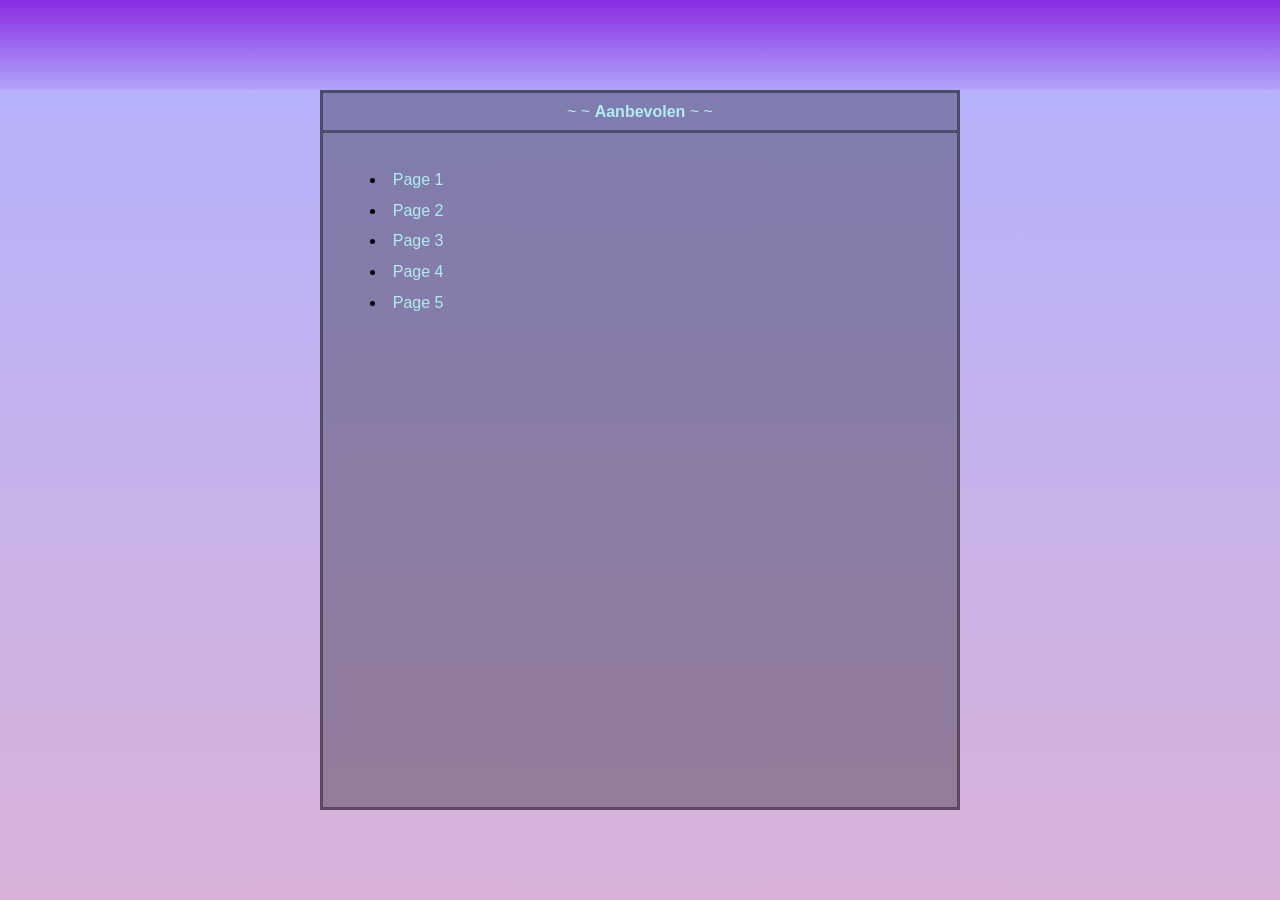
==== index.html @ f8cd6276 "Add files via upload" ====
<!DOCTYPE html>
<html lang="en">
    <head>
        <meta charset="utf-8">
        <meta name="viewport" content="width=device-width, initial-scale=1.0">
        <title>WikiNow</title>
        <link rel="stylesheet" href="stylesheet.css">
        <script src="https://code.jquery.com/jquery-3.6.0.min.js"></script>
        <script src="script.js"></script>
    </head>
    <body>
        <div id="bg"></div>
        <main>
            <section>
                <div class="container">
                    <div class="act-drop">
                        <div class="searchbarbox">
                            <input aria-label="search" placeholder="Zoek hier..." type="search" name="searchbar" id="searchbarinput">
                            <button onclick="search()"  id="src-btn">Zoeken</button>
                        </div>
                    </div>
                    <div class="linksbox">
                        <p id="recommended"> ~ ~ <b>Aanbevolen</b> ~ ~ </p>
                        <ul id="recommendedlist">
                            <li class="animated"><a href="">Page 1</a></li>
                            <li class="animated"><a href="">Page 2</a></li>
                            <li class="animated"><a href="">Page 3</a></li>
                            <li class="animated"><a href="">Page 4</a></li>
                            <li class="animated"><a href="">Page 5</a></li>
                        </ul>
                    </div>
                </div>
            </section>
        </main>
    </body>
</html>
---- stylesheet.css ----
/* Main setup */
* {
    margin: 0%;
    padding: 0%;
    font-family: sans-serif;
    position: relative;
    color: black;
    box-sizing: border-box;
    color: paleturquoise;
    -webkit-user-select: none;
    user-select: none;
}
#bg {
    width: 100%;
    height: 100vh;
    background-image: linear-gradient(rgba(0, 0, 255, 0.3), rgba(128, 0, 128, 0.3)), url('Files/Images/chill.png');
    background-size: cover;
    position: absolute;
}
.container {
    width: 100%;
    height: 100vh;
}

/* Searchbar */
.act-drop {
    width: 100%;
    height: 10vh;
    background-image: linear-gradient(rgba(137, 43, 226, 1), rgba(137, 43, 226, 0.1));
    display: flex;
    flex-wrap: wrap;
    align-items: center;
    justify-content: center;
}
.searchbarbox {
    width: 100%;
    height: 100%;
    top: -100%;
    background-color: rgba(158, 70, 230, 0.5);
    display: flex;
    flex-wrap: wrap;
    align-items: center;
    justify-content: center;
}
.searchbarbox.animated {
    animation: dropDown 1s normal forwards;
}
#searchbarinput {
    width: 70%;
    height: 50%;
    font-size: 100%;
    background-color: rgba(24, 100, 150, 0.6);
    color: black;
    text-align: center;
    border: none;
}
#src-btn {
    width: 10%;
    height: 70%;
    margin-left: 0.5%;
    font-size: 100%;
    background-color: rgba(74, 122, 224, 0.5);
    color: black;
    border: none;
}
#src-btn:hover {
    animation: srcBtnHover 0.75s normal;
}

/* Main box */
.linksbox {
    width: 50%;
    height: 80%;
    border-width: 5px;
    background-color: rgba(0, 0, 0, 0.3);
    border: rgba(0, 0, 0, 0.4);
    border-style: solid;
    margin: auto;
    align-self: center;
}
#recommended {
    margin-top: 1.5%;
    padding-bottom: 1.5%;
    border-width: 0px;
    border-bottom: 3px;
    border-color: rgba(0, 0, 0, 0.4);
    text-align: center;
    border-style: solid;
}
#recommendedlist {
    margin-top: 5%;
}
a {
    text-decoration: none;
    color: paleturquoise;
}
a.animated {
    animation: focus 1s 1 normal forwards;
}
a.blurred {
    filter: blur(1px);
}
li {
    margin-left: 10%;
    padding: 1%;
    color: black;
}
li.animated {
    animation: breathingEffect 1s infinite alternate;
}

/* Animations */
@keyframes srcBtnHover {
    10% {
        transform: scale(1.1);
    }
    17% {
        transform: scale(1);
    }
    50% {
        transform: scale(1.2);
    }
}
@keyframes dropDown {
    from {
        top: -100%;
    }
    to {
        top: 0%;
    }
}
@keyframes breathingEffect {
    from {
        transform: scale(1);
    }
    to {
        transform: scale(1.05);
    }
}
@keyframes focus {
    from {
        font-size: calc(100%);
    }
    to {
        font-size: calc(100% + 20%);
    }
}
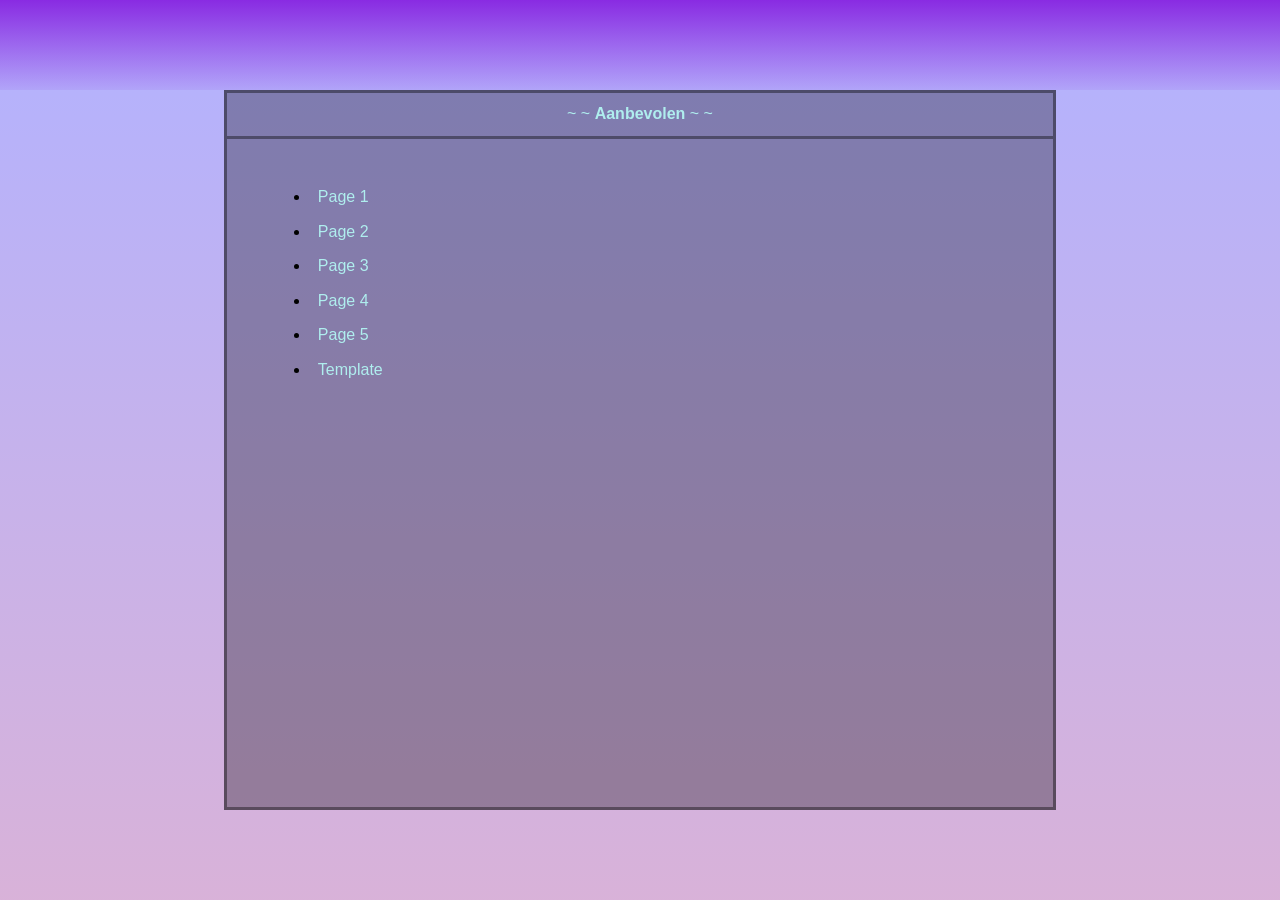
==== commit 36f4a84a: "Add files via upload" ====
--- a/index.html
+++ b/index.html
@@ -27,6 +27,7 @@
                             <li class="animated"><a href="">Page 3</a></li>
                             <li class="animated"><a href="">Page 4</a></li>
                             <li class="animated"><a href="">Page 5</a></li>
+                            <li class="animated"><a href="/Files/Pages/template.html">Template</a></li>
                         </ul>
                     </div>
                 </div>
--- a/stylesheet.css
+++ b/stylesheet.css
@@ -36,7 +36,7 @@
     width: 100%;
     height: 100%;
     top: -100%;
-    background-color: rgba(158, 70, 230, 0.5);
+    background-image: linear-gradient(rgba(158, 70, 230, 0.7), rgba(150, 50, 255, 0.05));
     display: flex;
     flex-wrap: wrap;
     align-items: center;
@@ -69,7 +69,7 @@
 
 /* Main box */
 .linksbox {
-    width: 50%;
+    width: 65%;
     height: 80%;
     border-width: 5px;
     background-color: rgba(0, 0, 0, 0.3);
@@ -89,16 +89,20 @@
 }
 #recommendedlist {
     margin-top: 5%;
+    display: flex;
+    flex-wrap: wrap;
+    justify-items: flex-start;
+    flex-direction: column;
 }
 a {
     text-decoration: none;
     color: paleturquoise;
 }
 a.animated {
-    animation: focus 1s 1 normal forwards;
+    animation: focus 0.65s 1 normal forwards;
 }
 a.blurred {
-    filter: blur(1px);
+    filter: blur(2px);
 }
 li {
     margin-left: 10%;
@@ -134,12 +138,12 @@
         transform: scale(1);
     }
     to {
-        transform: scale(1.05);
+        transform: scale(1.03);
     }
 }
 @keyframes focus {
     from {
-        font-size: calc(100%);
+        font-size: 100%;
     }
     to {
         font-size: calc(100% + 20%);
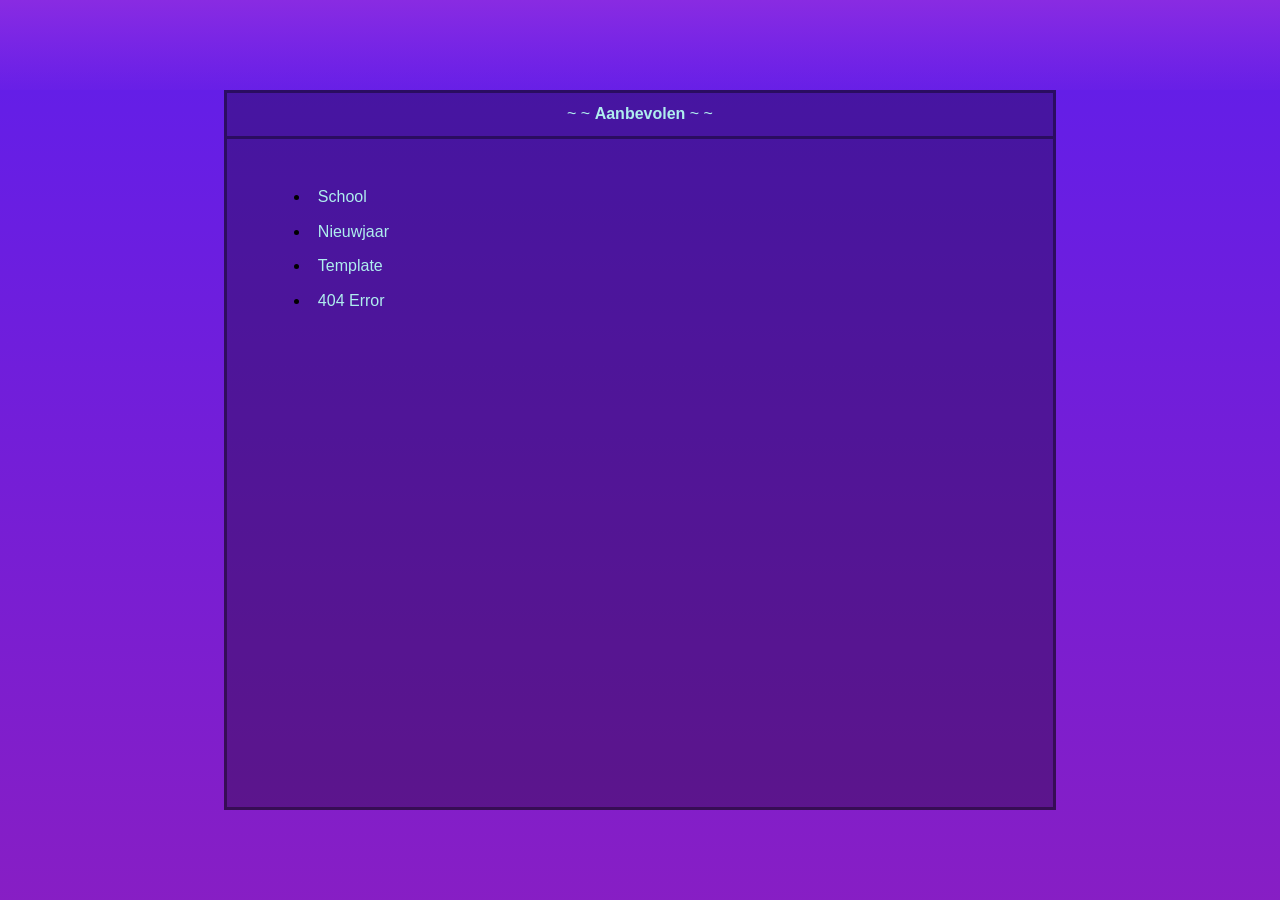
==== commit 98d37b26: "Add files via upload" ====
--- a/index.html
+++ b/index.html
@@ -22,12 +22,10 @@
                     <div class="linksbox">
                         <p id="recommended"> ~ ~ <b>Aanbevolen</b> ~ ~ </p>
                         <ul id="recommendedlist">
-                            <li class="animated"><a href="">Page 1</a></li>
-                            <li class="animated"><a href="">Page 2</a></li>
-                            <li class="animated"><a href="">Page 3</a></li>
-                            <li class="animated"><a href="">Page 4</a></li>
-                            <li class="animated"><a href="">Page 5</a></li>
-                            <li class="animated"><a href="/Files/Pages/template.html">Template</a></li>
+                            <li class="animated"><a href="Files/Pages/school.html">School</a></li>
+                            <li class="animated"><a href="Files/Pages/nieuwjaar.html">Nieuwjaar</a></li>
+                            <li class="animated"><a href="Files/Pages/template.html">Template</a></li>
+                            <li class="animated"><a href="Files/Pages/notfnd.html">404 Error</a></li>
                         </ul>
                     </div>
                 </div>
--- a/stylesheet.css
+++ b/stylesheet.css
@@ -14,6 +14,7 @@
     width: 100%;
     height: 100vh;
     background-image: linear-gradient(rgba(0, 0, 255, 0.3), rgba(128, 0, 128, 0.3)), url('Files/Images/chill.png');
+    background-color: blueviolet;
     background-size: cover;
     position: absolute;
 }
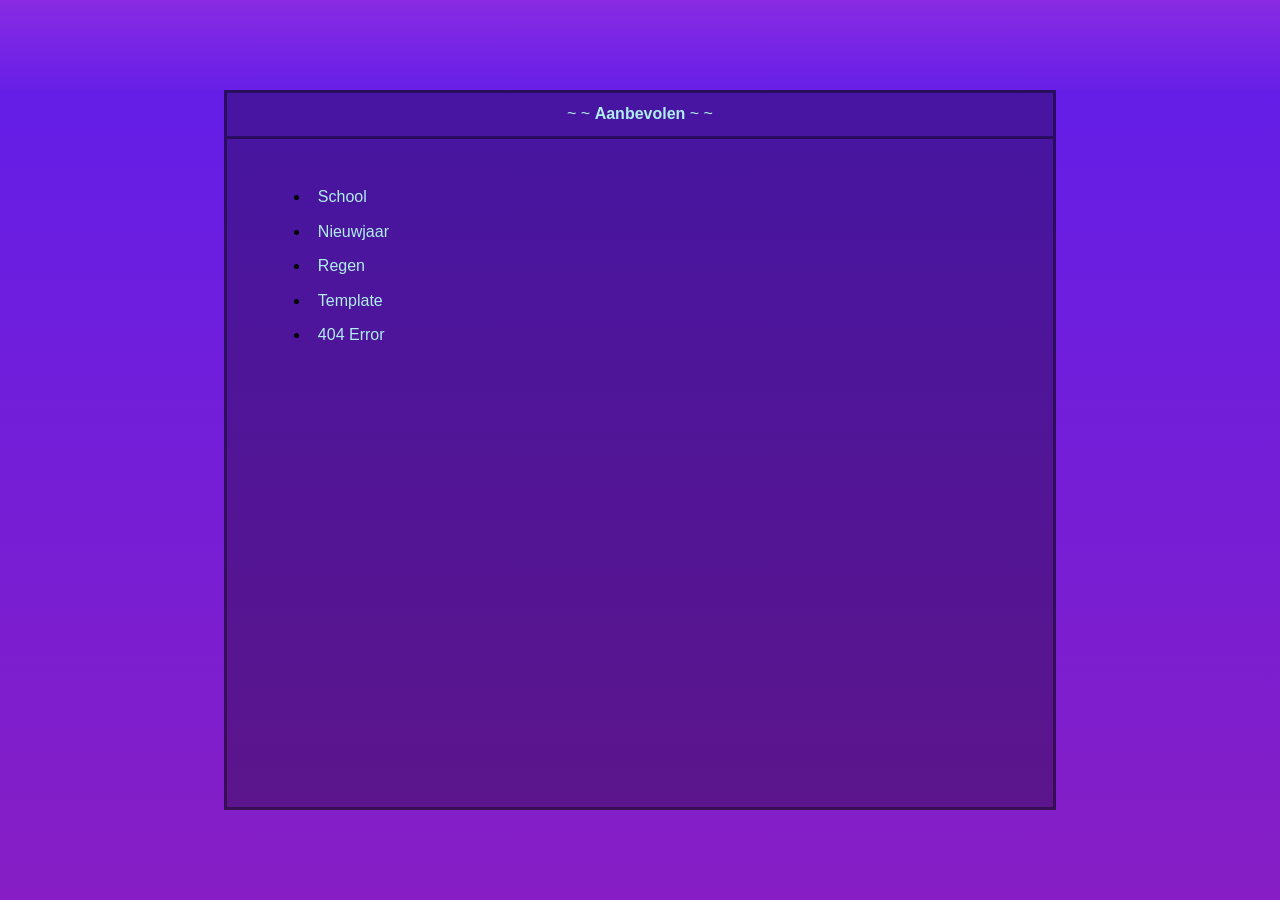
==== commit 3ce73e77: "Add files via upload" ====
--- a/index.html
+++ b/index.html
@@ -24,6 +24,7 @@
                         <ul id="recommendedlist">
                             <li class="animated"><a href="Files/Pages/school.html">School</a></li>
                             <li class="animated"><a href="Files/Pages/nieuwjaar.html">Nieuwjaar</a></li>
+                            <li class="animated"><a href="Files/Pages/regen.html">Regen</a></li>
                             <li class="animated"><a href="Files/Pages/template.html">Template</a></li>
                             <li class="animated"><a href="Files/Pages/notfnd.html">404 Error</a></li>
                         </ul>
--- a/stylesheet.css
+++ b/stylesheet.css
@@ -136,10 +136,10 @@
 }
 @keyframes breathingEffect {
     from {
-        transform: scale(1);
+        transform: scale(100%);
     }
     to {
-        transform: scale(1.03);
+        transform: scale(102%);
     }
 }
 @keyframes focus {
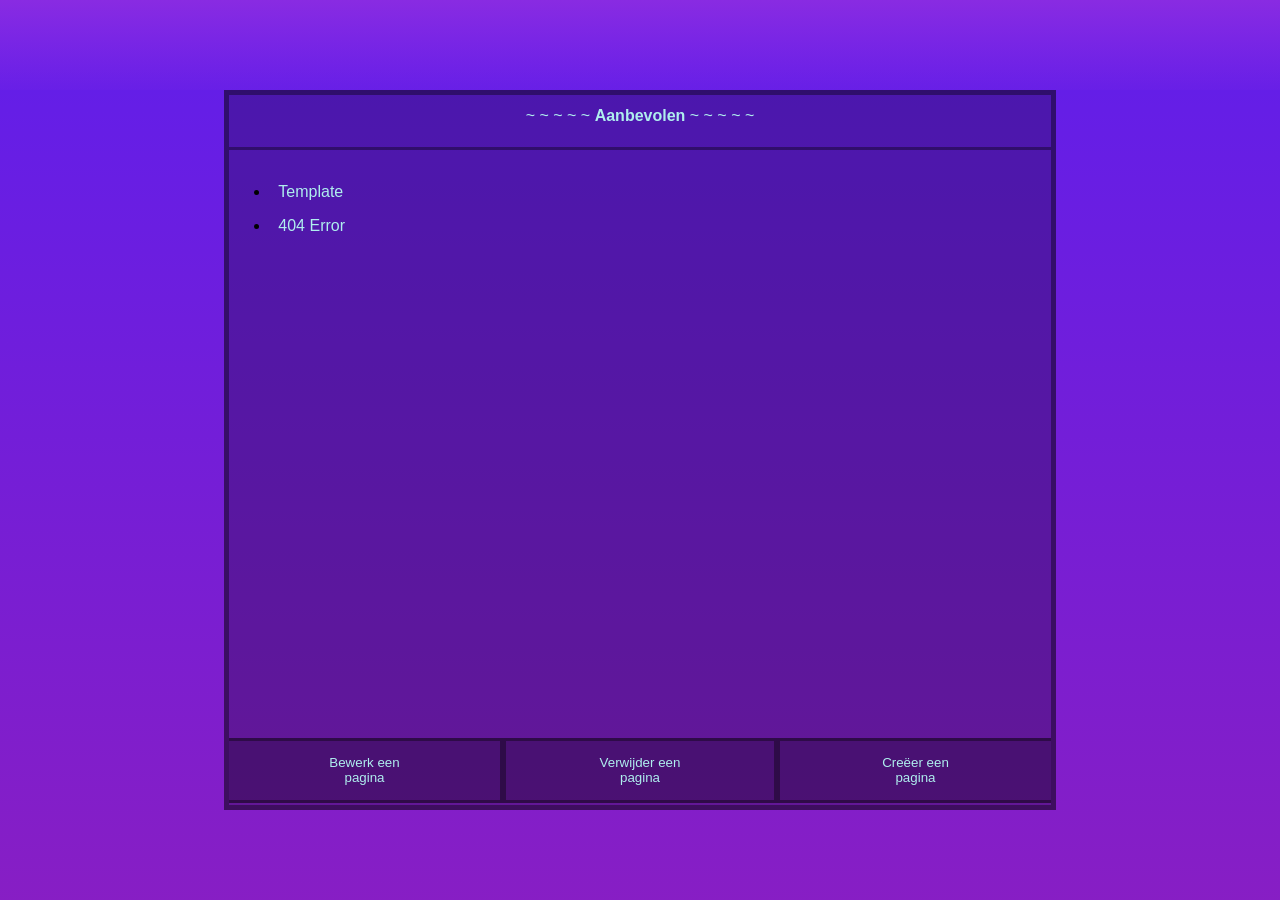
==== commit 208b1cda: "Add files via upload" ====
--- a/index.html
+++ b/index.html
@@ -1,36 +1,85 @@
 <!DOCTYPE html>
 <html lang="en">
-    <head>
-        <meta charset="utf-8">
-        <meta name="viewport" content="width=device-width, initial-scale=1.0">
-        <title>WikiNow</title>
-        <link rel="stylesheet" href="stylesheet.css">
-        <script src="https://code.jquery.com/jquery-3.6.0.min.js"></script>
-        <script src="script.js"></script>
-    </head>
-    <body>
-        <div id="bg"></div>
-        <main>
-            <section>
-                <div class="container">
-                    <div class="act-drop">
-                        <div class="searchbarbox">
-                            <input aria-label="search" placeholder="Zoek hier..." type="search" name="searchbar" id="searchbarinput">
-                            <button onclick="search()"  id="src-btn">Zoeken</button>
-                        </div>
-                    </div>
-                    <div class="linksbox">
-                        <p id="recommended"> ~ ~ <b>Aanbevolen</b> ~ ~ </p>
-                        <ul id="recommendedlist">
-                            <li class="animated"><a href="Files/Pages/school.html">School</a></li>
-                            <li class="animated"><a href="Files/Pages/nieuwjaar.html">Nieuwjaar</a></li>
-                            <li class="animated"><a href="Files/Pages/regen.html">Regen</a></li>
-                            <li class="animated"><a href="Files/Pages/template.html">Template</a></li>
-                            <li class="animated"><a href="Files/Pages/notfnd.html">404 Error</a></li>
-                        </ul>
-                    </div>
-                </div>
-            </section>
-        </main>
-    </body>
+	<head>
+		<meta charset="utf-8">
+		<meta name="viewport" content="width=device-width, initial-scale=1.0">
+		<title>WikiNow</title>
+		<link rel="stylesheet" href="stylesheet.css">
+		<script src="jquery-3.6.3.js"></script>
+	</head>
+	<body>
+		<div id="bg"></div>
+		<main>
+			<section class="main-page">
+				<div class="container">
+					<div class="act-drop">
+						<div class="searchbarbox">
+							<input placeholder="Zoek hier..." type="search" name="searchbar" id="searchbarinput">
+							<button onclick="search()" id="src-btn">Zoeken</button>
+						</div>
+					</div>
+					<div class="mainbox">
+						<p id="recommended"> ~ ~ ~ ~ ~ <b>Aanbevolen</b> ~ ~ ~ ~ ~ </p>
+						<nav id="inside-box">
+							<ul id="recommendedlist">
+								<li class="animated"><a href="Files/Pages/template.html">Template</a></li>
+								<li class="animated"><a href="Files/Pages/notfnd.html">404 Error</a></li>
+							</ul>
+							<div id="posbtns">
+								<nav id="buttonbox">
+									<button onclick="actions(true, 'bewerk een pagina')" class="btn" id="edit">Bewerk een<br>pagina</button>
+									<button onclick="actions(true, 'verwijder een pagina')" class="btn" id="remove">Verwijder een<br>pagina</button>
+									<button onclick="actions(true, 'creëer een pagina')" class="btn" id="create">Creëer een<br>pagina</button>
+								</nav>
+							</div>
+						</nav>
+					</div>
+				</div>
+			</section>
+			<section class="actions-page">
+				<div id="actions-box">
+					<div id="actions-topbar">
+						<div class="actions-topbar-item" id="actions-icon-holder"><img alt="Logo" src="Files/Images/wrench.png" id="actions-topbar-icon"></div>
+						<div class="actions-topbar-item" id="actions-about-holder"><p id="actions-about">onderwerp</p></div>
+						<div class="actions-topbar-item" id="actionsquit-holder">
+							<button onclick="actions(false, 'quit')" id="actionsquit">X</button>
+						</div>
+					</div>
+					<div id="actions-middlebox">
+						<div id="actions-edit-form">
+							<div class="actions-edit-item-holder">
+								<label class="actions-edit-formlabel">Vul A.U.B. hier de naam van de pagina in die u wilt veranderen:<br></label>
+								<input id="actions-getpagename-1" class="actions-edit-forminput" placeholder="Vul hier in...">
+							</div>
+							<div class="actions-edit-item-holder doubleheight">
+								<label class="actions-edit-formlabel">Verander hier de text zoals u wilt: <br></label>
+								<textarea title="edittext" id="actions-pagetext-1" class="actions-edit-forminput textarea" maxlength="2000"></textarea>
+							</div>
+						</div>
+						<div id="actions-remove-form">
+							<div class="actions-remove-item-holder">
+								<label class="actions-remove-formlabel">Vul A.U.B. hier de aan van de pagina in die u wilt verwijderen:<br></label>
+								<input id="actions-getpagename-2" class="actions-remove-forminput" placeholder="Vul hier in...">
+							</div>
+						</div>
+						<div id="actions-create-form">
+							<div class="actions-create-item-holder">
+								<label class="actions-create-formlabel">Vul A.U.B. hier een unieke naam/onderwerp van de pagina die u wilt creëren:<br></label>
+								<input id="actions-getpagename-3" class="actions-create-forminput" placeholder="Vul hier in...">
+							</div>
+							<div class="actions-create-item-holder doubleheight">
+								<label class="actions-create-formlabel">Typ hier de text die u wilt plaatsen: <br></label>
+								<textarea title="createtext" id="actions-pagetext-2" class="actions-create-forminput textarea" maxlength="2000"></textarea>
+							</div>
+						</div>
+					</div>
+					<div id="actions-bottombar">
+						<div class="actions-bottombar-item"><button onclick="actions(false, 'quit')" id="actions-cancel" class="actions-bottombar-btn">Annuleren</button></div>
+						<div class="actions-bottombar-item"><button onclick="save()" id="actions-save" class="actions-bottombar-btn">Opslaan</button></div>
+					</div>
+				</div>
+			</section>
+		</main>
+		<script src="script.js"></script>
+	</body>
 </html>
--- a/stylesheet.css
+++ b/stylesheet.css
@@ -1,152 +1,430 @@
 /* Main setup */
+:root {
+	--transblack: #0000003f;
+	--bordblack: #0000005f;
+	--darkgray: #444444ff;
+	--gray: #bbbbbbff;
+	--lightgray: #ddddddff;
+	--outline: 3px solid #00ff0055;
+}
 * {
-    margin: 0%;
-    padding: 0%;
-    font-family: sans-serif;
-    position: relative;
-    color: black;
-    box-sizing: border-box;
-    color: paleturquoise;
-    -webkit-user-select: none;
-    user-select: none;
+	margin: 0%;
+	padding: 0%;
+	font-family: sans-serif;
+	box-sizing: border-box;
+	color: paleturquoise;
+	position: relative;
+	-webkit-user-select: none;
+	user-select: none;
 }
 #bg {
-    width: 100%;
-    height: 100vh;
-    background-image: linear-gradient(rgba(0, 0, 255, 0.3), rgba(128, 0, 128, 0.3)), url('Files/Images/chill.png');
-    background-color: blueviolet;
-    background-size: cover;
-    position: absolute;
+	width: 100%;
+	height: 100vh;
+	background-image: linear-gradient(rgba(0, 0, 255, 0.3), rgba(128, 0, 128, 0.3)), url('Files/Images/chill.png');
+	background-color: blueviolet;
+	background-size: cover;
+	position: absolute;
 }
 .container {
-    width: 100%;
-    height: 100vh;
+	width: 100%;
+	height: 100vh;
+	display: flex;
+	flex-wrap: wrap;
+	flex-direction: column;
+}
+
+/* Page Layers */
+main {
+	position: relative;
+}
+.actions-page {
+	position: absolute;
+}
+
+/* Pages */
+.actions-page {
+	top: -200vh;
+	height: 100vh;
+	width: 100%;
+	display: flex;
+	flex-wrap: wrap;
+	flex-direction: column;
+}
+.actions-page.animated {
+	animation: bigger 0.5s 1 normal forwards;
+}
+.main-page.blurred {
+	filter: blur(2px);
 }
 
 /* Searchbar */
 .act-drop {
-    width: 100%;
-    height: 10vh;
-    background-image: linear-gradient(rgba(137, 43, 226, 1), rgba(137, 43, 226, 0.1));
-    display: flex;
-    flex-wrap: wrap;
-    align-items: center;
-    justify-content: center;
+	width: 100%;
+	height: 10vh;
+	background-image: linear-gradient(rgba(137, 43, 226, 1), rgba(137, 43, 226, 0.1));
+	display: flex;
+	flex-wrap: wrap;
+	align-items: center;
+	justify-content: center;
 }
 .searchbarbox {
-    width: 100%;
-    height: 100%;
-    top: -100%;
-    background-image: linear-gradient(rgba(158, 70, 230, 0.7), rgba(150, 50, 255, 0.05));
-    display: flex;
-    flex-wrap: wrap;
-    align-items: center;
-    justify-content: center;
+	width: 100%;
+	height: 100%;
+	top: -300%;
+	background-image: linear-gradient(rgba(158, 70, 230, 0.7), rgba(150, 50, 255, 0.05));
+	display: flex;
+	flex-wrap: wrap;
+	align-items: center;
+	justify-content: center;
 }
 .searchbarbox.animated {
-    animation: dropDown 1s normal forwards;
+	animation: dropDown 1s normal forwards;
 }
 #searchbarinput {
-    width: 70%;
-    height: 50%;
-    font-size: 100%;
-    background-color: rgba(24, 100, 150, 0.6);
-    color: black;
-    text-align: center;
-    border: none;
+	width: 70%;
+	height: 50%;
+	font-size: 100%;
+	background-color: rgba(24, 100, 150, 0.6);
+	color: black;
+	text-align: center;
+	border: none;
 }
 #src-btn {
-    width: 10%;
-    height: 70%;
-    margin-left: 0.5%;
-    font-size: 100%;
-    background-color: rgba(74, 122, 224, 0.5);
-    color: black;
-    border: none;
+	width: 10%;
+	height: 70%;
+	margin-left: 0.5%;
+	font-size: 100%;
+	background-color: rgba(74, 122, 224, 0.5);
+	color: black;
+	border: none;
 }
 #src-btn:hover {
-    animation: srcBtnHover 0.75s normal;
-}
-
-/* Main box */
-.linksbox {
-    width: 65%;
-    height: 80%;
-    border-width: 5px;
-    background-color: rgba(0, 0, 0, 0.3);
-    border: rgba(0, 0, 0, 0.4);
-    border-style: solid;
-    margin: auto;
-    align-self: center;
+	animation: srcBtnHover 0.75s normal;
+}
+
+/* Links box */
+.mainbox {
+	width: 65%;
+	height: 80%;
+	border: var(--bordblack) solid 5px;
+	background-color: var(--transblack);
+	align-self: center;
 }
 #recommended {
-    margin-top: 1.5%;
-    padding-bottom: 1.5%;
-    border-width: 0px;
-    border-bottom: 3px;
-    border-color: rgba(0, 0, 0, 0.4);
-    text-align: center;
-    border-style: solid;
+	height: 6%;
+	margin-top: 1.5%;
+	padding-bottom: 1.5%;
+	border: var(--bordblack) solid 0px;
+	border-bottom: var(--bordblack) solid 3px;
+	text-align: center;
 }
 #recommendedlist {
-    margin-top: 5%;
-    display: flex;
-    flex-wrap: wrap;
-    justify-items: flex-start;
-    flex-direction: column;
+	margin-top: 3%;
+	display: flex;
+	flex-wrap: wrap;
+	justify-items: flex-start;
+	flex-direction: column;
+}
+#inside-box {
+	height: 92%;
+	display: flex;
+	flex-wrap: wrap;
+	flex-direction: column;
+	justify-content: space-between;
 }
 a {
-    text-decoration: none;
-    color: paleturquoise;
+	text-decoration: none;
 }
 a.animated {
-    animation: focus 0.65s 1 normal forwards;
+	animation: focus 0.65s 1 normal forwards;
 }
 a.blurred {
-    filter: blur(2px);
+	filter: blur(2px);
 }
 li {
-    margin-left: 10%;
-    padding: 1%;
-    color: black;
+	margin-left: 5%;
+	padding: 1%;
+	color: black;
 }
 li.animated {
-    animation: breathingEffect 1s infinite alternate;
+	animation: breathingEffect 1s infinite alternate;
+}
+ul {
+	height: 80%;
+}
+
+/* Buttons Box */
+#posbtns {
+	height: 10%;
+	display: flex;
+	flex-wrap: wrap;
+	flex-direction: column;
+	justify-content: flex-end;
+}
+#buttonbox {
+	width: 100%;
+	height: 100%;
+	display: flex;
+	flex-wrap: wrap;
+	flex-direction: row;
+	justify-content: center;
+}
+.btn {
+	width: calc(100%/3);
+	height: 100%;
+	background-color: var(--transblack);
+	border: var(--bordblack) solid 3px;
+}
+.btn#edit {
+	border-left: 0px;
+}
+.btn#create {
+	border-right: 0px;
+}
+button:hover {
+	cursor: pointer;
+}
+button.animated {
+	animation: focus 0.45s 1 normal forwards;
+}
+button.blurred {
+	filter: blur(2px);
+}
+
+/* Actions box */
+#actions-box {
+	width: 45vw;
+	height: 100%;
+	background-color: var(--lightgray);
+	border: 3px solid var(--darkgray);
+	align-self: center;
+	display: flex;
+	flex-wrap: wrap;
+	flex-direction: column;
+	justify-content: space-between;
+}
+
+/* Actions topbar */
+#actions-topbar {
+	height: 5%;
+	width: 100%;
+	background-color: var(--gray);
+	display: flex;
+	flex-wrap: wrap;
+	flex-direction: row;
+	justify-content: flex-start;
+}
+.actions-topbar-item {
+	height: 100%;
+	width: calc(100%/3);
+}
+#actions-icon-holder {
+	display: flex;
+	flex-wrap: wrap;
+	flex-direction: row;
+	justify-content: flex-start;
+}
+#actions-topbar-icon {
+	height: 2vw;
+	width: 2vw;
+	margin-left: 5%;
+	opacity: 0.8;
+	align-self: center;
+}
+#actions-about-holder {
+	display: flex;
+	flex-wrap: wrap;
+	flex-direction: column;
+	justify-content: center;
+	align-items: center;
+}
+#actions-about {
+	color: black;
+}
+#actions-about:first-letter {
+	text-transform: capitalize;
+}
+#actionsquit-holder {
+	display: flex;
+	flex-wrap: wrap;
+	flex-direction: row;
+	justify-content: flex-end;
+}
+#actionsquit {
+	height: 2vw;
+	width: 2vw;
+	margin-right: 5%;
+	color: var(--darkgray);
+	align-self: center;
+}
+
+/* Actions middlebox */
+#actions-middlebox {
+	height: 87.5%;
+	width: 100%;
+	position: relative;
+}
+/* Editing page */
+#actions-edit-form {
+	top: -200vh;
+	height: 100%;
+	width: 100%;
+	display: flex;
+	flex-wrap: wrap;
+	flex-direction: column;
+	position: absolute;
+}
+.actions-edit-item-holder {
+	height: calc(100%/3);
+	width: 100%;
+	display: flex;
+	flex-wrap: wrap;
+	flex-direction: column;
+	justify-content: center;
+}
+.actions-edit-item-holder.doubleheight {
+	height: calc(100%/3*2);
+}
+.actions-edit-formlabel {
+	color: black;
+	margin: 3%;
+}
+.actions-edit-forminput {
+	color: black;
+	height: 25%;
+	margin-left: 3%;
+	width: calc(100%/5*3);
+}
+.actions-edit-forminput.textarea {
+	height: 75%;
+}
+
+/* Remove page */
+#actions-remove-form {
+	top: -200vh;
+	height: 100%;
+	width: 100%;
+	display: flex;
+	flex-wrap: wrap;
+	flex-direction: column;
+	justify-self: flex-start;
+	position: absolute;
+}
+.actions-remove-item-holder {
+	height: calc(100%/3);
+	width: 100%;
+	display: flex;
+	flex-wrap: wrap;
+	flex-direction: column;
+	justify-content: center;
+}
+.actions-remove-formlabel {
+	color: black;
+	margin: 3%;
+}
+.actions-remove-forminput {
+	color: black;
+	height: 25%;
+	margin-left: 3%;
+	width: calc(100%/5*3);
+}
+
+/* Create page */
+#actions-create-form {
+	top: -200vh;
+	height: 100%;
+	width: 100%;
+	display: flex;
+	flex-wrap: wrap;
+	flex-direction: column;
+	position: absolute;
+}
+.actions-create-item-holder {
+	height: calc(100%/3);
+	width: 100%;
+	display: flex;
+	flex-wrap: wrap;
+	flex-direction: column;
+	justify-content: center;
+}
+.actions-create-item-holder.doubleheight {
+	height: calc(100%/3*2);
+}
+.actions-create-formlabel {
+	color: black;
+	margin: 3%;
+}
+.actions-create-forminput {
+	color: black;
+	height: 25%;
+	margin-left: 3%;
+	width: calc(100%/5*3);
+}
+.actions-create-forminput.textarea {
+	height: 75%;
+}
+
+/* Actions bottombar */
+#actions-bottombar {
+	height: 7.5%;
+	width: 100%;
+	background-color: var(--gray);
+	display: flex;
+	flex-wrap: wrap;
+	flex-direction: row;
+	justify-content: space-evenly;
+	align-content: center;
+}
+.actions-bottombar-item {
+	width: calc(100%/3);
+	height: calc(100%/4*3);
+}
+.actions-bottombar-btn {
+	height: 100%;
+	width: 100%;
+	border-radius: 15%;
+	color: black;
 }
 
 /* Animations */
 @keyframes srcBtnHover {
-    10% {
-        transform: scale(1.1);
-    }
-    17% {
-        transform: scale(1);
-    }
-    50% {
-        transform: scale(1.2);
-    }
+	10% {
+		transform: scale(1.1);
+	} 17% {
+		transform: scale(1);
+	} 50% {
+		transform: scale(1.2);
+	}
 }
 @keyframes dropDown {
-    from {
-        top: -100%;
-    }
-    to {
-        top: 0%;
-    }
+	from {
+		top: -100%;
+	} to {
+		top: 0%;
+	}
 }
 @keyframes breathingEffect {
-    from {
-        transform: scale(100%);
-    }
-    to {
-        transform: scale(102%);
-    }
+	from {
+		transform: scale(100%);
+	} to {
+		transform: scale(102%);
+	}
 }
 @keyframes focus {
-    from {
-        font-size: 100%;
-    }
-    to {
-        font-size: calc(100% + 20%);
-    }
+	from {
+		font-size: 100%;
+		cursor: pointer;
+	} to {
+		font-size: calc(100% + 20%);
+		cursor: pointer;
+	}
+}
+@keyframes bigger {
+	from {
+		top: 50vh;
+		height: 0vh;
+	} to {
+		top: 0vh;
+		height: 100vh;
+	}
 }
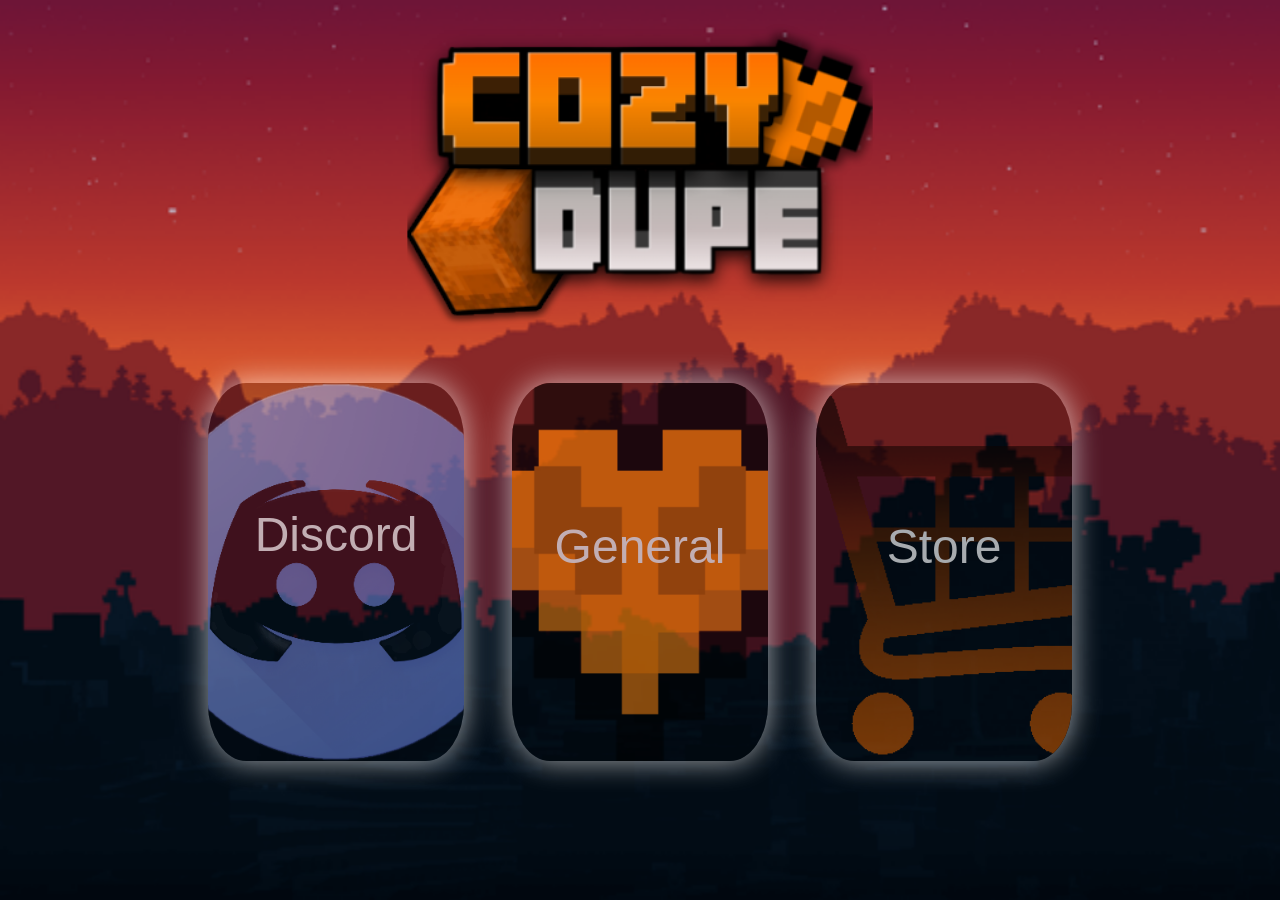
==== commit 22bc6138: "Add files via upload" ====
--- a/index.html
+++ b/index.html
@@ -1,85 +1,110 @@
 <!DOCTYPE html>
 <html lang="en">
-	<head>
-		<meta charset="utf-8">
-		<meta name="viewport" content="width=device-width, initial-scale=1.0">
-		<title>WikiNow</title>
-		<link rel="stylesheet" href="stylesheet.css">
-		<script src="jquery-3.6.3.js"></script>
-	</head>
-	<body>
-		<div id="bg"></div>
-		<main>
-			<section class="main-page">
-				<div class="container">
-					<div class="act-drop">
-						<div class="searchbarbox">
-							<input placeholder="Zoek hier..." type="search" name="searchbar" id="searchbarinput">
-							<button onclick="search()" id="src-btn">Zoeken</button>
-						</div>
-					</div>
-					<div class="mainbox">
-						<p id="recommended"> ~ ~ ~ ~ ~ <b>Aanbevolen</b> ~ ~ ~ ~ ~ </p>
-						<nav id="inside-box">
-							<ul id="recommendedlist">
-								<li class="animated"><a href="Files/Pages/template.html">Template</a></li>
-								<li class="animated"><a href="Files/Pages/notfnd.html">404 Error</a></li>
-							</ul>
-							<div id="posbtns">
-								<nav id="buttonbox">
-									<button onclick="actions(true, 'bewerk een pagina')" class="btn" id="edit">Bewerk een<br>pagina</button>
-									<button onclick="actions(true, 'verwijder een pagina')" class="btn" id="remove">Verwijder een<br>pagina</button>
-									<button onclick="actions(true, 'creëer een pagina')" class="btn" id="create">Creëer een<br>pagina</button>
-								</nav>
-							</div>
-						</nav>
-					</div>
-				</div>
-			</section>
-			<section class="actions-page">
-				<div id="actions-box">
-					<div id="actions-topbar">
-						<div class="actions-topbar-item" id="actions-icon-holder"><img alt="Logo" src="Files/Images/wrench.png" id="actions-topbar-icon"></div>
-						<div class="actions-topbar-item" id="actions-about-holder"><p id="actions-about">onderwerp</p></div>
-						<div class="actions-topbar-item" id="actionsquit-holder">
-							<button onclick="actions(false, 'quit')" id="actionsquit">X</button>
-						</div>
-					</div>
-					<div id="actions-middlebox">
-						<div id="actions-edit-form">
-							<div class="actions-edit-item-holder">
-								<label class="actions-edit-formlabel">Vul A.U.B. hier de naam van de pagina in die u wilt veranderen:<br></label>
-								<input id="actions-getpagename-1" class="actions-edit-forminput" placeholder="Vul hier in...">
-							</div>
-							<div class="actions-edit-item-holder doubleheight">
-								<label class="actions-edit-formlabel">Verander hier de text zoals u wilt: <br></label>
-								<textarea title="edittext" id="actions-pagetext-1" class="actions-edit-forminput textarea" maxlength="2000"></textarea>
-							</div>
-						</div>
-						<div id="actions-remove-form">
-							<div class="actions-remove-item-holder">
-								<label class="actions-remove-formlabel">Vul A.U.B. hier de aan van de pagina in die u wilt verwijderen:<br></label>
-								<input id="actions-getpagename-2" class="actions-remove-forminput" placeholder="Vul hier in...">
-							</div>
-						</div>
-						<div id="actions-create-form">
-							<div class="actions-create-item-holder">
-								<label class="actions-create-formlabel">Vul A.U.B. hier een unieke naam/onderwerp van de pagina die u wilt creëren:<br></label>
-								<input id="actions-getpagename-3" class="actions-create-forminput" placeholder="Vul hier in...">
-							</div>
-							<div class="actions-create-item-holder doubleheight">
-								<label class="actions-create-formlabel">Typ hier de text die u wilt plaatsen: <br></label>
-								<textarea title="createtext" id="actions-pagetext-2" class="actions-create-forminput textarea" maxlength="2000"></textarea>
-							</div>
-						</div>
-					</div>
-					<div id="actions-bottombar">
-						<div class="actions-bottombar-item"><button onclick="actions(false, 'quit')" id="actions-cancel" class="actions-bottombar-btn">Annuleren</button></div>
-						<div class="actions-bottombar-item"><button onclick="save()" id="actions-save" class="actions-bottombar-btn">Opslaan</button></div>
-					</div>
-				</div>
-			</section>
-		</main>
-		<script src="script.js"></script>
-	</body>
+<head>
+    <meta charset="UTF-8">
+    <meta http-equiv="X-UA-Compatible" content="IE=edge">
+    <meta name="viewport" content="width=device-width, initial-scale=1.0">
+    <link rel="stylesheet" href="stylesheet.css">
+    <link rel="icon" type="image/png" href="Resources/Media/logo.png">
+    <script src="https://ajax.googleapis.com/ajax/libs/jquery/3.6.3/jquery.min.js"></script>
+    <script src="main.js"></script>
+    <title>Homepage</title>
+</head>
+<body>
+    <img src="Resources/Media/background.png" alt="" draggable="false" id="bg">
+    <img id="logo" src="Resources/Media/logo.png" alt="">
+    <div id="info-boxes">
+        <div id="sort">
+            <button onclick="goto('https://discord.com/invite/EHhpYQR35q')" type="button" class="info-box" id="box-discord">Discord<br><span class="small-explanation">A direct link to our community discord!<br>⠀</span></button>
+            <button onclick="switchGeneral('open')" type="button" class="info-box" id="box-general">General<br><span class="small-explanation" id="open-general">All the general information you need about the server!</span></button>
+            <button onclick="goto('https://cozydupe.tebex.io/')" type="button" class="info-box" id="box-store">Store<br><span class="small-explanation">All information about our purchasable items!<br></span></button>
+        </div>
+    </div>
+    <div id="general-page">
+        <div id="general-info">
+            <p id="big-general">General</p>
+            <div class="general-text">
+                <p class="center-text"><br>
+                    CozyDupe is a custom-coded LifeSteal Dupe server.<br>
+                    It was created by CreaCheetah and Garbos in January 2023.<br>
+                    It features a professionally built spawn,<br>
+                    a beautiful warzone (with build disabled), and a 10kx10k survival world.<br>
+                    Our server operates on a seasonal system!<br>
+                    At the end of each season, the top players and top teams are rewarded payouts.<br>
+                    The top players are ranked by kills and the top teams are ranked by KOTH points.<br>
+                    KOTH is a capturable point in the warzone, that gives the team leader 1 point every 5 minutes. 
+                    Players can also create teams and play together.<br>
+                    <br>
+                    Useful Commands:<br>
+                </p>
+                <ul>
+                    <li>&ensp;&gt;&ensp;/rtp&emsp;&emsp;&emsp;&emsp;&emsp;&emsp;&emsp;[This teleports you to a random location.]</li>
+                    <li>&ensp;&gt;&ensp;/afk&emsp;&emsp;&emsp;&emsp;&emsp;&emsp;&ensp; [This teleports you to the afk area.]</li>
+                    <li>&ensp;&gt;&ensp;/warp Crates&emsp;&emsp;&ensp; [This teleports you to the crates area.]</li>
+                    <li>&ensp;&gt;&ensp;/warp KOTH&emsp;&emsp;&emsp;[This teleports you near KOTH.]</li>
+                    <li>&ensp;&gt;&ensp;/team&emsp;&emsp;&emsp;&emsp;&emsp;&emsp;[This lets you create/manage/view a team.]</li>
+                </ul>
+                <p class="center-text"><span class="subject-text">LifeSteal</span><br>
+                    Our server is a lifesteal server!<br>
+                    This means that you gain 1 heart per kill and lost 1 heart per death.<br>
+                    Upon losing all of your hearts, you get deathbanned for 6 hours and regain 10 hearts.<br>
+                    You can gain hearts in different ways:<br>
+                </p>
+                <ul>
+                    <li>&ensp;&gt;&ensp;Killing other players.</li>
+                    <li>&ensp;&gt;&ensp;Selling items to others using our auctionhouse.</li>
+                    <li>&ensp;&gt;&ensp;Doing quests.</li>
+                </ul>
+                <p class="center-text">
+                    You can have up to 100 hearts.<br>
+                    Each heart you gain after reaching 100 hearts gets deposited to your heartbank!<br>
+                    Your heartbank stores your extra hearts and provides a damage boosts that increases the more hearts you get.
+                    <br>
+                    Useful commands:<br>
+                </p>
+                <ul>
+                  <li>&ensp;&gt;&ensp;/auctionhouse&emsp;&emsp;&emsp;&ensp; [This allows you to buy items from others.]</li>
+                  <li>&ensp;&gt;&ensp;/heartbank&emsp;&emsp;&emsp;&emsp;&emsp; [This is where your extra hearts go.]</li>
+                  <li>&ensp;&gt;&ensp;/withdraw &lt;number&gt;&emsp;[This is used to get hearts from your bank.]</li>
+                  <li>&ensp;&gt;&ensp;/deposit &lt;number&gt;&emsp;&ensp; [This is used to put hearts into your bank.]</li>
+                </ul>
+                <p class="center-text"><span class="subject-text">Dupe</span><br>
+                    Our server is a dupe server!<br>
+                    This means that you can dupe any item except for certain special ones.<br>
+                    You can buy some undupable items from the shops.<br>
+                    You gain 1 playtime point each minute to spend in the playtime shop.<br>
+                    To get KOTH points, you must capture KOTH.<br>
+                    Shops: Heart Shop, Playtime Shop, KOTH Shop<br>
+                    <br>
+                    Useful Commands:<br>
+                </p>
+                <ul>
+                    <li>&ensp;&gt;&ensp;/dupe&emsp;&emsp;[This dupes your held item.]</li>
+                    <li>&ensp;&gt;&ensp;/shop&emsp;&emsp;[This opens the shop selector.]</li>
+                </ul>
+                <p class="center-text"><span class="subject-text">Miscellaneous</span><br>
+                    You can find a number of unique features on our server!<br>
+                </p>
+                <ul>
+                    <li>&ensp;&gt;&ensp;<u>Artifacts</u> grant the user special buffs and can be obtained by killing Selene. You can only use one at a time. They are very rare.</li>
+                    <li>&ensp;&gt;&ensp;<u>Selene</u> is a boss that spawns every 6 hours in the warzone. She drops an artifact box. It is not recommended fighting her unless you have 50+ hearts.</li>
+                    <li>&ensp;&gt;&ensp;<u>Bounties</u> can be placed using the command and obtained by killing a player with a bounty.</li>
+                    <li>&ensp;&gt;&ensp;<u>Quests</u> can be found around spawn/warzone. They can be completed once every few days and reward players with keys and hearts.</li>
+                    <li>&ensp;&gt;&ensp;<u>PVP Items</u> spice up PVP. They can be seen and obtained from the item crate at spawn.</li>
+                </ul>
+                    <br>
+                <p class="center-text">
+                    <br>
+                    Useful Commands:<br>
+                </p>
+                <ul>
+                    <li>&ensp;&gt;&ensp;/artifact&emsp;&emsp;&emsp;&emsp;&emsp;&emsp;&emsp;&emsp;&emsp;&emsp;&ensp; [This allows you to select an artifact.]</li>
+                    <li>&ensp;&gt;&ensp;/bounty&lt;player&gt; &lt;number&gt;&emsp;&emsp;[This places a bounty on a player.]</li>
+                    <li>&ensp;&gt;&ensp;/bounties&emsp;&emsp;&emsp;&emsp;&emsp;&emsp;&emsp;&emsp;&emsp;&emsp;[This shows you all bounties]</li>
+                </ul>
+            </div>
+        </div>
+        <button onclick="switchGeneral('close')" type="button" id="close-button"></button>
+    </div>
+</body>
 </html>
--- a/stylesheet.css
+++ b/stylesheet.css
@@ -1,430 +1,222 @@
 /* Main setup */
 :root {
-	--transblack: #0000003f;
-	--bordblack: #0000005f;
-	--darkgray: #444444ff;
-	--gray: #bbbbbbff;
-	--lightgray: #ddddddff;
-	--outline: 3px solid #00ff0055;
+    --lowblack: #00000055;
+    --generalLoc: -100vh;
 }
 * {
-	margin: 0%;
-	padding: 0%;
-	font-family: sans-serif;
-	box-sizing: border-box;
-	color: paleturquoise;
-	position: relative;
-	-webkit-user-select: none;
-	user-select: none;
+    padding: 0px;
+    margin: 0px;
+    position: relative;
+    box-sizing: border-box;
+    z-index: 1;
+    overflow-y: hidden;
+    -webkit-touch-callout: none;
+    -webkit-user-select: none;
+    -khtml-user-select: none;
+    -moz-user-select: none;
+    -ms-user-select: none;
+    user-select: none;
+    overflow-y: hidden;
+    overflow-x: hidden;
+}
+body {
+    height: 100vh;
+    width: 100vw;
+    display: flex;
+    flex-wrap: wrap;
+    flex-direction: row;
+    justify-content: center;
 }
 #bg {
-	width: 100%;
-	height: 100vh;
-	background-image: linear-gradient(rgba(0, 0, 255, 0.3), rgba(128, 0, 128, 0.3)), url('Files/Images/chill.png');
-	background-color: blueviolet;
-	background-size: cover;
-	position: absolute;
-}
-.container {
-	width: 100%;
-	height: 100vh;
-	display: flex;
-	flex-wrap: wrap;
-	flex-direction: column;
-}
-
-/* Page Layers */
-main {
-	position: relative;
-}
-.actions-page {
-	position: absolute;
-}
-
-/* Pages */
-.actions-page {
-	top: -200vh;
-	height: 100vh;
-	width: 100%;
-	display: flex;
-	flex-wrap: wrap;
-	flex-direction: column;
-}
-.actions-page.animated {
-	animation: bigger 0.5s 1 normal forwards;
-}
-.main-page.blurred {
-	filter: blur(2px);
-}
-
-/* Searchbar */
-.act-drop {
-	width: 100%;
-	height: 10vh;
-	background-image: linear-gradient(rgba(137, 43, 226, 1), rgba(137, 43, 226, 0.1));
-	display: flex;
-	flex-wrap: wrap;
-	align-items: center;
-	justify-content: center;
-}
-.searchbarbox {
-	width: 100%;
-	height: 100%;
-	top: -300%;
-	background-image: linear-gradient(rgba(158, 70, 230, 0.7), rgba(150, 50, 255, 0.05));
-	display: flex;
-	flex-wrap: wrap;
-	align-items: center;
-	justify-content: center;
-}
-.searchbarbox.animated {
-	animation: dropDown 1s normal forwards;
-}
-#searchbarinput {
-	width: 70%;
-	height: 50%;
-	font-size: 100%;
-	background-color: rgba(24, 100, 150, 0.6);
-	color: black;
-	text-align: center;
-	border: none;
-}
-#src-btn {
-	width: 10%;
-	height: 70%;
-	margin-left: 0.5%;
-	font-size: 100%;
-	background-color: rgba(74, 122, 224, 0.5);
-	color: black;
-	border: none;
-}
-#src-btn:hover {
-	animation: srcBtnHover 0.75s normal;
-}
-
-/* Links box */
-.mainbox {
-	width: 65%;
-	height: 80%;
-	border: var(--bordblack) solid 5px;
-	background-color: var(--transblack);
-	align-self: center;
-}
-#recommended {
-	height: 6%;
-	margin-top: 1.5%;
-	padding-bottom: 1.5%;
-	border: var(--bordblack) solid 0px;
-	border-bottom: var(--bordblack) solid 3px;
-	text-align: center;
-}
-#recommendedlist {
-	margin-top: 3%;
-	display: flex;
-	flex-wrap: wrap;
-	justify-items: flex-start;
-	flex-direction: column;
-}
-#inside-box {
-	height: 92%;
-	display: flex;
-	flex-wrap: wrap;
-	flex-direction: column;
-	justify-content: space-between;
-}
-a {
-	text-decoration: none;
-}
-a.animated {
-	animation: focus 0.65s 1 normal forwards;
-}
-a.blurred {
-	filter: blur(2px);
-}
-li {
-	margin-left: 5%;
-	padding: 1%;
-	color: black;
-}
-li.animated {
-	animation: breathingEffect 1s infinite alternate;
-}
-ul {
-	height: 80%;
-}
-
-/* Buttons Box */
-#posbtns {
-	height: 10%;
-	display: flex;
-	flex-wrap: wrap;
-	flex-direction: column;
-	justify-content: flex-end;
-}
-#buttonbox {
-	width: 100%;
-	height: 100%;
-	display: flex;
-	flex-wrap: wrap;
-	flex-direction: row;
-	justify-content: center;
-}
-.btn {
-	width: calc(100%/3);
-	height: 100%;
-	background-color: var(--transblack);
-	border: var(--bordblack) solid 3px;
-}
-.btn#edit {
-	border-left: 0px;
-}
-.btn#create {
-	border-right: 0px;
-}
-button:hover {
-	cursor: pointer;
-}
-button.animated {
-	animation: focus 0.45s 1 normal forwards;
-}
-button.blurred {
-	filter: blur(2px);
-}
-
-/* Actions box */
-#actions-box {
-	width: 45vw;
-	height: 100%;
-	background-color: var(--lightgray);
-	border: 3px solid var(--darkgray);
-	align-self: center;
-	display: flex;
-	flex-wrap: wrap;
-	flex-direction: column;
-	justify-content: space-between;
-}
-
-/* Actions topbar */
-#actions-topbar {
-	height: 5%;
-	width: 100%;
-	background-color: var(--gray);
-	display: flex;
-	flex-wrap: wrap;
-	flex-direction: row;
-	justify-content: flex-start;
-}
-.actions-topbar-item {
-	height: 100%;
-	width: calc(100%/3);
-}
-#actions-icon-holder {
-	display: flex;
-	flex-wrap: wrap;
-	flex-direction: row;
-	justify-content: flex-start;
-}
-#actions-topbar-icon {
-	height: 2vw;
-	width: 2vw;
-	margin-left: 5%;
-	opacity: 0.8;
-	align-self: center;
-}
-#actions-about-holder {
-	display: flex;
-	flex-wrap: wrap;
-	flex-direction: column;
-	justify-content: center;
-	align-items: center;
-}
-#actions-about {
-	color: black;
-}
-#actions-about:first-letter {
-	text-transform: capitalize;
-}
-#actionsquit-holder {
-	display: flex;
-	flex-wrap: wrap;
-	flex-direction: row;
-	justify-content: flex-end;
-}
-#actionsquit {
-	height: 2vw;
-	width: 2vw;
-	margin-right: 5%;
-	color: var(--darkgray);
-	align-self: center;
-}
-
-/* Actions middlebox */
-#actions-middlebox {
-	height: 87.5%;
-	width: 100%;
-	position: relative;
-}
-/* Editing page */
-#actions-edit-form {
-	top: -200vh;
-	height: 100%;
-	width: 100%;
-	display: flex;
-	flex-wrap: wrap;
-	flex-direction: column;
-	position: absolute;
-}
-.actions-edit-item-holder {
-	height: calc(100%/3);
-	width: 100%;
-	display: flex;
-	flex-wrap: wrap;
-	flex-direction: column;
-	justify-content: center;
-}
-.actions-edit-item-holder.doubleheight {
-	height: calc(100%/3*2);
-}
-.actions-edit-formlabel {
-	color: black;
-	margin: 3%;
-}
-.actions-edit-forminput {
-	color: black;
-	height: 25%;
-	margin-left: 3%;
-	width: calc(100%/5*3);
-}
-.actions-edit-forminput.textarea {
-	height: 75%;
-}
-
-/* Remove page */
-#actions-remove-form {
-	top: -200vh;
-	height: 100%;
-	width: 100%;
-	display: flex;
-	flex-wrap: wrap;
-	flex-direction: column;
-	justify-self: flex-start;
-	position: absolute;
-}
-.actions-remove-item-holder {
-	height: calc(100%/3);
-	width: 100%;
-	display: flex;
-	flex-wrap: wrap;
-	flex-direction: column;
-	justify-content: center;
-}
-.actions-remove-formlabel {
-	color: black;
-	margin: 3%;
-}
-.actions-remove-forminput {
-	color: black;
-	height: 25%;
-	margin-left: 3%;
-	width: calc(100%/5*3);
-}
-
-/* Create page */
-#actions-create-form {
-	top: -200vh;
-	height: 100%;
-	width: 100%;
-	display: flex;
-	flex-wrap: wrap;
-	flex-direction: column;
-	position: absolute;
-}
-.actions-create-item-holder {
-	height: calc(100%/3);
-	width: 100%;
-	display: flex;
-	flex-wrap: wrap;
-	flex-direction: column;
-	justify-content: center;
-}
-.actions-create-item-holder.doubleheight {
-	height: calc(100%/3*2);
-}
-.actions-create-formlabel {
-	color: black;
-	margin: 3%;
-}
-.actions-create-forminput {
-	color: black;
-	height: 25%;
-	margin-left: 3%;
-	width: calc(100%/5*3);
-}
-.actions-create-forminput.textarea {
-	height: 75%;
-}
-
-/* Actions bottombar */
-#actions-bottombar {
-	height: 7.5%;
-	width: 100%;
-	background-color: var(--gray);
-	display: flex;
-	flex-wrap: wrap;
-	flex-direction: row;
-	justify-content: space-evenly;
-	align-content: center;
-}
-.actions-bottombar-item {
-	width: calc(100%/3);
-	height: calc(100%/4*3);
-}
-.actions-bottombar-btn {
-	height: 100%;
-	width: 100%;
-	border-radius: 15%;
-	color: black;
+    height: 100%;
+    width: 100%;
+    position: absolute;
+}
+
+
+/* Logo */
+#logo {
+    margin-top: 1%;
+    height: 35%;
+    position: absolute;
+}
+
+/* Info boxes setup */
+#info-boxes {
+    align-self: flex-end;
+    height: 70%;
+    width: 75%;
+    display: flex;
+    flex-wrap: wrap;
+    flex-direction: row;
+    justify-content: flex-start;
+    z-index: 2;
+    margin-bottom: 1%;
+}
+.info-box {
+    height: 60%;
+    width: calc(80% / 3);
+    outline: none;
+    border: none;
+    background-color: var(--lowblack);
+    border-radius: 15%;
+    color: white;
+    font-size: 300%;
+    box-shadow: 0 0 30px #ffffffff;
+    padding: 1%;
+    background-size: cover;
+    background-position: center;
+    opacity: 65%;
+    cursor: pointer;
+}
+.info-box.blur { filter: blur(3px); }
+.info-box:hover {
+    animation-name: infobtn;
+    animation-duration: 0.5s;
+    animation-fill-mode: forwards;
+}
+.info-box:hover span {
+    opacity: 70%;
+    transition: 0.5s;
+}
+
+/* Small info in the boxes */
+.small-explanation {
+    padding-top: 3.5%;
+    font-size: 40%;
+    opacity: 0%;
+    display: flex;
+    flex-wrap: wrap;
+    flex-direction: column;
+    justify-content: flex-start;
+}
+
+/* Better spacing of the boxes */
+#sort {
+    height: 100%;
+    width: 100%;
+    display: flex;
+    flex-wrap: wrap;
+    flex-direction: row;
+    justify-content: space-evenly;
+    align-content: center;
+}
+
+#box-discord { background-image: url(Resources/Media/discord.png); }
+#box-general { background-image: url(Resources/Media/lifesteal.png); }
+#box-store { background-image: url(Resources/Media/store.png); }
+
+/* General info page */
+#general-page {
+    height: 100vh;
+    width: 100%;
+    position: absolute;
+    background-color: #000000aa;
+    z-index: 3;
+    display: flex;
+    flex-wrap: wrap;
+    flex-direction: row;
+    justify-content: center;
+    top: -100%;
+}
+
+#general-info {
+    height: 100%;
+    width: 45%;
+    background-color: #000000ee;
+    border-radius: 1rem;
+    outline: 3px solid black;
+    overflow-y: scroll;
+    padding: 1%;
+    display: flex;
+    flex-wrap: wrap;
+    flex-direction: row;
+    justify-content: center;
+    align-content: start;
+}
+#big-general {
+    height: 10%;
+    width: 100%;
+    color: white;
+    font-family: 'Raleway', sans-serif;
+    font-size: 500%;
+    display: flex;
+    flex-wrap: wrap;
+    flex-direction: row;
+    justify-content: center;
+    text-shadow: 5px 5px 10px rgb(233, 120, 14), 2.5px 2.5px 5px rgb(255, 255, 255), 0px 0px 2.5px rgb(233, 120, 14);
+}
+.general-text {
+    width: 100%;
+    color: white;
+    font-family: 'Raleway', sans-serif;
+    overflow-x: hidden;
+    display: flex;
+    flex-wrap: wrap;
+    flex-direction: row;
+    justify-content: center;
+    font-size: 120%;
+    margin-bottom: 10%;
+}
+#close-button {
+    position: absolute;
+    right: 1%;
+    top: 1%;
+    height: 3vh;
+    width: 3vh;
+    outline: none;
+    border: none;
+    background-color: var(--lowblack);
+    background-image: url(Resources/Media/x.png);
+    background-position: center;
+    background-repeat: no-repeat;
+    background-size: contain;
+    border-radius: 15%;
+    color: white;
+    font-size: 300%;
+    box-shadow: 0 0 30px #ffffffff;
+    padding: 1%;
+    background-size: cover;
+    background-position: center;
+    opacity: 65%;
+    cursor: pointer;
+}
+
+/* Images and changes to text */
+.subject-text {
+    margin-top: 7.5%;
+    width: 100%;
+    font-size: 200%;
+    text-shadow: 0 0 10px #ffffffff;
+    display: flex;
+    flex-wrap: wrap;
+    flex-direction: row;
+    justify-content: center;
+}
+
+.center-text {
+    width: 100%;
+    text-align: center;
 }
 
 /* Animations */
-@keyframes srcBtnHover {
-	10% {
-		transform: scale(1.1);
-	} 17% {
-		transform: scale(1);
-	} 50% {
-		transform: scale(1.2);
-	}
-}
-@keyframes dropDown {
-	from {
-		top: -100%;
-	} to {
-		top: 0%;
-	}
-}
-@keyframes breathingEffect {
-	from {
-		transform: scale(100%);
-	} to {
-		transform: scale(102%);
-	}
-}
-@keyframes focus {
-	from {
-		font-size: 100%;
-		cursor: pointer;
-	} to {
-		font-size: calc(100% + 20%);
-		cursor: pointer;
-	}
-}
-@keyframes bigger {
-	from {
-		top: 50vh;
-		height: 0vh;
-	} to {
-		top: 0vh;
-		height: 100vh;
-	}
+@keyframes infobtn {
+    from {
+        transform: scale(100%);
+    } to {
+        transform: scale(130%);
+    }
+}
+
+@keyframes generalInfoSizing {
+    0% {
+        top: -50%;
+        transform: scaleY(0);
+        opacity: 0%;
+    } 70% {
+        opacity: 100%;
+    } 100% {
+        top: 0%;
+        transform: scaleY(1);
+    }
 }
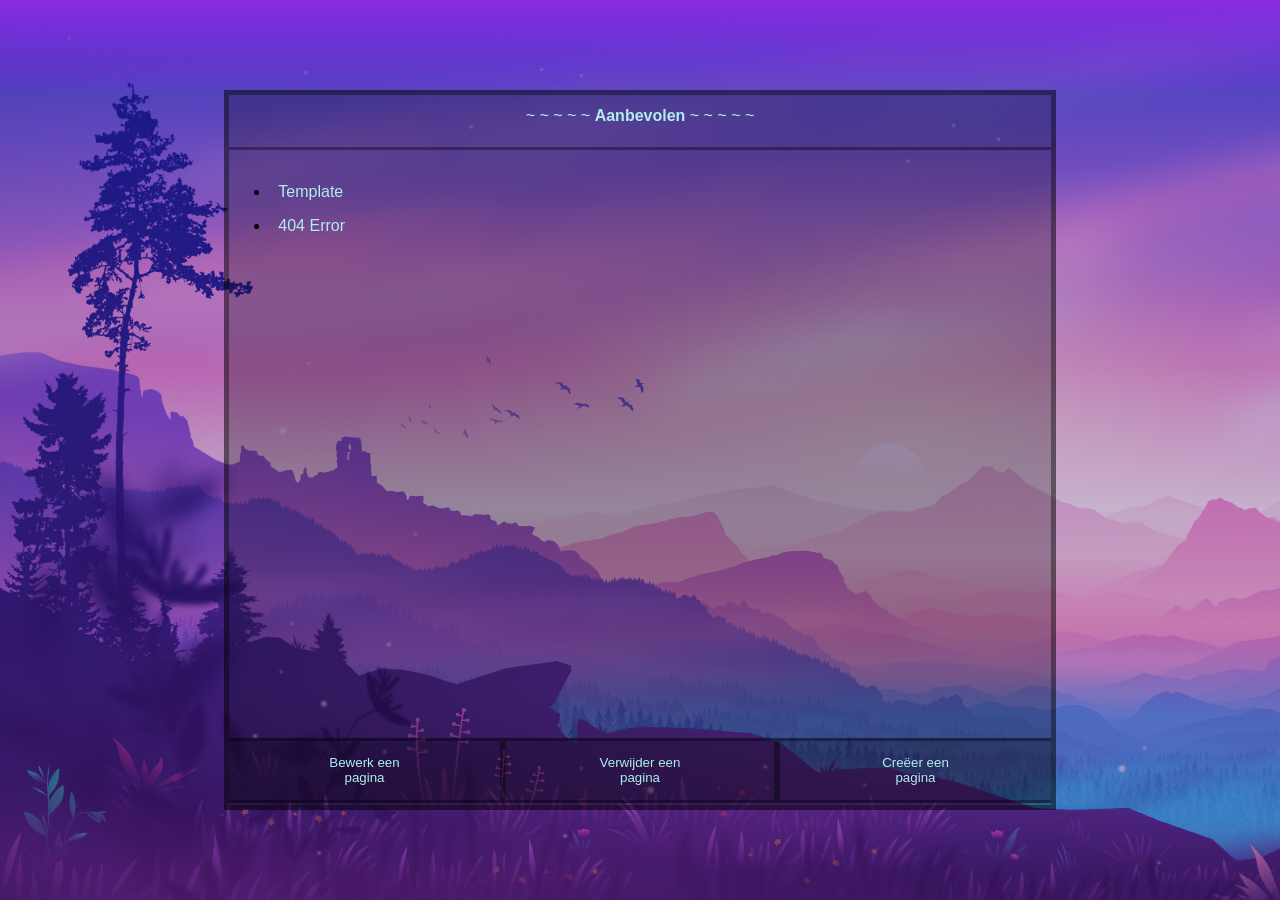
==== commit afb417df: "Add files via upload" ====
--- a/index.html
+++ b/index.html
@@ -1,110 +1,85 @@
 <!DOCTYPE html>
 <html lang="en">
-<head>
-    <meta charset="UTF-8">
-    <meta http-equiv="X-UA-Compatible" content="IE=edge">
-    <meta name="viewport" content="width=device-width, initial-scale=1.0">
-    <link rel="stylesheet" href="stylesheet.css">
-    <link rel="icon" type="image/png" href="Resources/Media/logo.png">
-    <script src="https://ajax.googleapis.com/ajax/libs/jquery/3.6.3/jquery.min.js"></script>
-    <script src="main.js"></script>
-    <title>Homepage</title>
-</head>
-<body>
-    <img src="Resources/Media/background.png" alt="" draggable="false" id="bg">
-    <img id="logo" src="Resources/Media/logo.png" alt="">
-    <div id="info-boxes">
-        <div id="sort">
-            <button onclick="goto('https://discord.com/invite/EHhpYQR35q')" type="button" class="info-box" id="box-discord">Discord<br><span class="small-explanation">A direct link to our community discord!<br>⠀</span></button>
-            <button onclick="switchGeneral('open')" type="button" class="info-box" id="box-general">General<br><span class="small-explanation" id="open-general">All the general information you need about the server!</span></button>
-            <button onclick="goto('https://cozydupe.tebex.io/')" type="button" class="info-box" id="box-store">Store<br><span class="small-explanation">All information about our purchasable items!<br></span></button>
-        </div>
-    </div>
-    <div id="general-page">
-        <div id="general-info">
-            <p id="big-general">General</p>
-            <div class="general-text">
-                <p class="center-text"><br>
-                    CozyDupe is a custom-coded LifeSteal Dupe server.<br>
-                    It was created by CreaCheetah and Garbos in January 2023.<br>
-                    It features a professionally built spawn,<br>
-                    a beautiful warzone (with build disabled), and a 10kx10k survival world.<br>
-                    Our server operates on a seasonal system!<br>
-                    At the end of each season, the top players and top teams are rewarded payouts.<br>
-                    The top players are ranked by kills and the top teams are ranked by KOTH points.<br>
-                    KOTH is a capturable point in the warzone, that gives the team leader 1 point every 5 minutes. 
-                    Players can also create teams and play together.<br>
-                    <br>
-                    Useful Commands:<br>
-                </p>
-                <ul>
-                    <li>&ensp;&gt;&ensp;/rtp&emsp;&emsp;&emsp;&emsp;&emsp;&emsp;&emsp;[This teleports you to a random location.]</li>
-                    <li>&ensp;&gt;&ensp;/afk&emsp;&emsp;&emsp;&emsp;&emsp;&emsp;&ensp; [This teleports you to the afk area.]</li>
-                    <li>&ensp;&gt;&ensp;/warp Crates&emsp;&emsp;&ensp; [This teleports you to the crates area.]</li>
-                    <li>&ensp;&gt;&ensp;/warp KOTH&emsp;&emsp;&emsp;[This teleports you near KOTH.]</li>
-                    <li>&ensp;&gt;&ensp;/team&emsp;&emsp;&emsp;&emsp;&emsp;&emsp;[This lets you create/manage/view a team.]</li>
-                </ul>
-                <p class="center-text"><span class="subject-text">LifeSteal</span><br>
-                    Our server is a lifesteal server!<br>
-                    This means that you gain 1 heart per kill and lost 1 heart per death.<br>
-                    Upon losing all of your hearts, you get deathbanned for 6 hours and regain 10 hearts.<br>
-                    You can gain hearts in different ways:<br>
-                </p>
-                <ul>
-                    <li>&ensp;&gt;&ensp;Killing other players.</li>
-                    <li>&ensp;&gt;&ensp;Selling items to others using our auctionhouse.</li>
-                    <li>&ensp;&gt;&ensp;Doing quests.</li>
-                </ul>
-                <p class="center-text">
-                    You can have up to 100 hearts.<br>
-                    Each heart you gain after reaching 100 hearts gets deposited to your heartbank!<br>
-                    Your heartbank stores your extra hearts and provides a damage boosts that increases the more hearts you get.
-                    <br>
-                    Useful commands:<br>
-                </p>
-                <ul>
-                  <li>&ensp;&gt;&ensp;/auctionhouse&emsp;&emsp;&emsp;&ensp; [This allows you to buy items from others.]</li>
-                  <li>&ensp;&gt;&ensp;/heartbank&emsp;&emsp;&emsp;&emsp;&emsp; [This is where your extra hearts go.]</li>
-                  <li>&ensp;&gt;&ensp;/withdraw &lt;number&gt;&emsp;[This is used to get hearts from your bank.]</li>
-                  <li>&ensp;&gt;&ensp;/deposit &lt;number&gt;&emsp;&ensp; [This is used to put hearts into your bank.]</li>
-                </ul>
-                <p class="center-text"><span class="subject-text">Dupe</span><br>
-                    Our server is a dupe server!<br>
-                    This means that you can dupe any item except for certain special ones.<br>
-                    You can buy some undupable items from the shops.<br>
-                    You gain 1 playtime point each minute to spend in the playtime shop.<br>
-                    To get KOTH points, you must capture KOTH.<br>
-                    Shops: Heart Shop, Playtime Shop, KOTH Shop<br>
-                    <br>
-                    Useful Commands:<br>
-                </p>
-                <ul>
-                    <li>&ensp;&gt;&ensp;/dupe&emsp;&emsp;[This dupes your held item.]</li>
-                    <li>&ensp;&gt;&ensp;/shop&emsp;&emsp;[This opens the shop selector.]</li>
-                </ul>
-                <p class="center-text"><span class="subject-text">Miscellaneous</span><br>
-                    You can find a number of unique features on our server!<br>
-                </p>
-                <ul>
-                    <li>&ensp;&gt;&ensp;<u>Artifacts</u> grant the user special buffs and can be obtained by killing Selene. You can only use one at a time. They are very rare.</li>
-                    <li>&ensp;&gt;&ensp;<u>Selene</u> is a boss that spawns every 6 hours in the warzone. She drops an artifact box. It is not recommended fighting her unless you have 50+ hearts.</li>
-                    <li>&ensp;&gt;&ensp;<u>Bounties</u> can be placed using the command and obtained by killing a player with a bounty.</li>
-                    <li>&ensp;&gt;&ensp;<u>Quests</u> can be found around spawn/warzone. They can be completed once every few days and reward players with keys and hearts.</li>
-                    <li>&ensp;&gt;&ensp;<u>PVP Items</u> spice up PVP. They can be seen and obtained from the item crate at spawn.</li>
-                </ul>
-                    <br>
-                <p class="center-text">
-                    <br>
-                    Useful Commands:<br>
-                </p>
-                <ul>
-                    <li>&ensp;&gt;&ensp;/artifact&emsp;&emsp;&emsp;&emsp;&emsp;&emsp;&emsp;&emsp;&emsp;&emsp;&ensp; [This allows you to select an artifact.]</li>
-                    <li>&ensp;&gt;&ensp;/bounty&lt;player&gt; &lt;number&gt;&emsp;&emsp;[This places a bounty on a player.]</li>
-                    <li>&ensp;&gt;&ensp;/bounties&emsp;&emsp;&emsp;&emsp;&emsp;&emsp;&emsp;&emsp;&emsp;&emsp;[This shows you all bounties]</li>
-                </ul>
-            </div>
-        </div>
-        <button onclick="switchGeneral('close')" type="button" id="close-button"></button>
-    </div>
-</body>
+	<head>
+		<meta charset="utf-8">
+		<meta name="viewport" content="width=device-width, initial-scale=1.0">
+		<title>WikiNow</title>
+		<link rel="stylesheet" href="stylesheet.css">
+		<script src="jquery-3.6.3.js"></script>
+	</head>
+	<body>
+		<div id="bg"></div>
+		<main>
+			<section class="main-page">
+				<div class="container">
+					<div class="act-drop">
+						<div class="searchbarbox">
+							<input placeholder="Zoek hier..." type="search" name="searchbar" id="searchbarinput">
+							<button onclick="search()" id="src-btn">Zoeken</button>
+						</div>
+					</div>
+					<div class="mainbox">
+						<p id="recommended"> ~ ~ ~ ~ ~ <b>Aanbevolen</b> ~ ~ ~ ~ ~ </p>
+						<nav id="inside-box">
+							<ul id="recommendedlist">
+								<li class="animated"><a href="Files/Pages/template.html">Template</a></li>
+								<li class="animated"><a href="Files/Pages/notfnd.html">404 Error</a></li>
+							</ul>
+							<div id="posbtns">
+								<nav id="buttonbox">
+									<button type="button" onclick="actions(true, 'bewerk een pagina')" class="btn" id="edit">Bewerk een<br>pagina</button>
+									<button type="button" onclick="actions(true, 'verwijder een pagina')" class="btn" id="remove">Verwijder een<br>pagina</button>
+									<button type="button" onclick="actions(true, 'creëer een pagina')" class="btn" id="create">Creëer een<br>pagina</button>
+								</nav>
+							</div>
+						</nav>
+					</div>
+				</div>
+			</section>
+			<section class="actions-page">
+				<div id="actions-box">
+					<div id="actions-topbar">
+						<div class="actions-topbar-item" id="actions-icon-holder"><img alt="Logo" src="Files/Images/wrench.png" id="actions-topbar-icon"></div>
+						<div class="actions-topbar-item" id="actions-about-holder"><p id="actions-about">onderwerp</p></div>
+						<div class="actions-topbar-item" id="actionsquit-holder">
+							<button onclick="actions(false, 'quit')" id="actionsquit">X</button>
+						</div>
+					</div>
+					<div id="actions-middlebox">
+						<form id="actions-edit-form">
+							<div class="actions-edit-item-holder">
+								<label for="actions-getpagename-1" class="actions-edit-formlabel">Vul A.U.B. hier de naam van de pagina in die u wilt veranderen:<br></label>
+								<input id="actions-getpagename-1" class="actions-edit-forminput" placeholder="Vul hier in...">
+							</div>
+							<div class="actions-edit-item-holder doubleheight">
+								<label for="actions-pagetext-1" class="actions-edit-formlabel">Verander hier de text zoals u wilt: <br></label>
+								<textarea title="edittext" id="actions-pagetext-1" class="actions-edit-forminput textarea" maxlength="2000"></textarea>
+							</div>
+						</form>
+						<form id="actions-remove-form">
+							<div class="actions-remove-item-holder">
+								<label for="actions-getpagename-2" class="actions-remove-formlabel">Vul A.U.B. hier de aan van de pagina in die u wilt verwijderen:<br></label>
+								<input id="actions-getpagename-2" class="actions-remove-forminput" placeholder="Vul hier in...">
+							</div>
+						</form>
+						<form id="actions-create-form">
+							<div class="actions-create-item-holder">
+								<label for="actions-getpagename-3" class="actions-create-formlabel">Vul A.U.B. hier een unieke naam/onderwerp van de pagina die u wilt creëren:<br></label>
+								<input id="actions-getpagename-3" class="actions-create-forminput" placeholder="Vul hier in...">
+							</div>
+							<div class="actions-create-item-holder doubleheight">
+								<label for="actions-pagetext-2" class="actions-create-formlabel">Typ hier de text die u wilt plaatsen: <br></label>
+								<textarea title="createtext" id="actions-pagetext-2" class="actions-create-forminput textarea" maxlength="2000"></textarea>
+							</div>
+						</form>
+					</div>
+					<div id="actions-bottombar">
+						<div class="actions-bottombar-item"><button onclick="actions(false, 'quit')" id="actions-cancel" class="actions-bottombar-btn">Annuleren</button></div>
+						<div class="actions-bottombar-item"><button onclick="save()" id="actions-save" class="actions-bottombar-btn">Opslaan</button></div>
+					</div>
+				</div>
+			</section>
+		</main>
+		<script src="script.js"></script>
+	</body>
 </html>
--- a/stylesheet.css
+++ b/stylesheet.css
@@ -1,222 +1,430 @@
 /* Main setup */
 :root {
-    --lowblack: #00000055;
-    --generalLoc: -100vh;
+	--transblack: #0000003f;
+	--bordblack: #0000005f;
+	--darkgray: #444444ff;
+	--gray: #bbbbbbff;
+	--lightgray: #ddddddff;
+	--outline: 3px solid #00ff0055;
 }
 * {
-    padding: 0px;
-    margin: 0px;
-    position: relative;
-    box-sizing: border-box;
-    z-index: 1;
-    overflow-y: hidden;
-    -webkit-touch-callout: none;
-    -webkit-user-select: none;
-    -khtml-user-select: none;
-    -moz-user-select: none;
-    -ms-user-select: none;
-    user-select: none;
-    overflow-y: hidden;
-    overflow-x: hidden;
-}
-body {
-    height: 100vh;
-    width: 100vw;
-    display: flex;
-    flex-wrap: wrap;
-    flex-direction: row;
-    justify-content: center;
+	margin: 0%;
+	padding: 0%;
+	font-family: sans-serif;
+	box-sizing: border-box;
+	color: paleturquoise;
+	position: relative;
+	-webkit-user-select: none;
+	user-select: none;
 }
 #bg {
-    height: 100%;
-    width: 100%;
-    position: absolute;
-}
-
-
-/* Logo */
-#logo {
-    margin-top: 1%;
-    height: 35%;
-    position: absolute;
-}
-
-/* Info boxes setup */
-#info-boxes {
-    align-self: flex-end;
-    height: 70%;
-    width: 75%;
-    display: flex;
-    flex-wrap: wrap;
-    flex-direction: row;
-    justify-content: flex-start;
-    z-index: 2;
-    margin-bottom: 1%;
-}
-.info-box {
-    height: 60%;
-    width: calc(80% / 3);
-    outline: none;
-    border: none;
-    background-color: var(--lowblack);
-    border-radius: 15%;
-    color: white;
-    font-size: 300%;
-    box-shadow: 0 0 30px #ffffffff;
-    padding: 1%;
-    background-size: cover;
-    background-position: center;
-    opacity: 65%;
-    cursor: pointer;
-}
-.info-box.blur { filter: blur(3px); }
-.info-box:hover {
-    animation-name: infobtn;
-    animation-duration: 0.5s;
-    animation-fill-mode: forwards;
-}
-.info-box:hover span {
-    opacity: 70%;
-    transition: 0.5s;
-}
-
-/* Small info in the boxes */
-.small-explanation {
-    padding-top: 3.5%;
-    font-size: 40%;
-    opacity: 0%;
-    display: flex;
-    flex-wrap: wrap;
-    flex-direction: column;
-    justify-content: flex-start;
-}
-
-/* Better spacing of the boxes */
-#sort {
-    height: 100%;
-    width: 100%;
-    display: flex;
-    flex-wrap: wrap;
-    flex-direction: row;
-    justify-content: space-evenly;
-    align-content: center;
-}
-
-#box-discord { background-image: url(Resources/Media/discord.png); }
-#box-general { background-image: url(Resources/Media/lifesteal.png); }
-#box-store { background-image: url(Resources/Media/store.png); }
-
-/* General info page */
-#general-page {
-    height: 100vh;
-    width: 100%;
-    position: absolute;
-    background-color: #000000aa;
-    z-index: 3;
-    display: flex;
-    flex-wrap: wrap;
-    flex-direction: row;
-    justify-content: center;
-    top: -100%;
-}
-
-#general-info {
-    height: 100%;
-    width: 45%;
-    background-color: #000000ee;
-    border-radius: 1rem;
-    outline: 3px solid black;
-    overflow-y: scroll;
-    padding: 1%;
-    display: flex;
-    flex-wrap: wrap;
-    flex-direction: row;
-    justify-content: center;
-    align-content: start;
-}
-#big-general {
-    height: 10%;
-    width: 100%;
-    color: white;
-    font-family: 'Raleway', sans-serif;
-    font-size: 500%;
-    display: flex;
-    flex-wrap: wrap;
-    flex-direction: row;
-    justify-content: center;
-    text-shadow: 5px 5px 10px rgb(233, 120, 14), 2.5px 2.5px 5px rgb(255, 255, 255), 0px 0px 2.5px rgb(233, 120, 14);
-}
-.general-text {
-    width: 100%;
-    color: white;
-    font-family: 'Raleway', sans-serif;
-    overflow-x: hidden;
-    display: flex;
-    flex-wrap: wrap;
-    flex-direction: row;
-    justify-content: center;
-    font-size: 120%;
-    margin-bottom: 10%;
-}
-#close-button {
-    position: absolute;
-    right: 1%;
-    top: 1%;
-    height: 3vh;
-    width: 3vh;
-    outline: none;
-    border: none;
-    background-color: var(--lowblack);
-    background-image: url(Resources/Media/x.png);
-    background-position: center;
-    background-repeat: no-repeat;
-    background-size: contain;
-    border-radius: 15%;
-    color: white;
-    font-size: 300%;
-    box-shadow: 0 0 30px #ffffffff;
-    padding: 1%;
-    background-size: cover;
-    background-position: center;
-    opacity: 65%;
-    cursor: pointer;
-}
-
-/* Images and changes to text */
-.subject-text {
-    margin-top: 7.5%;
-    width: 100%;
-    font-size: 200%;
-    text-shadow: 0 0 10px #ffffffff;
-    display: flex;
-    flex-wrap: wrap;
-    flex-direction: row;
-    justify-content: center;
-}
-
-.center-text {
-    width: 100%;
-    text-align: center;
+	width: 100%;
+	height: 100vh;
+	background-image: linear-gradient(rgba(0, 0, 255, 0.3), rgba(128, 0, 128, 0.3)), url('Files/Images/chill.png');
+	background-color: blueviolet;
+	background-size: cover;
+	position: absolute;
+}
+.container {
+	width: 100%;
+	height: 100vh;
+	display: flex;
+	flex-wrap: wrap;
+	flex-direction: column;
+}
+
+/* Page Layers */
+main {
+	position: relative;
+}
+.actions-page {
+	position: absolute;
+}
+
+/* Pages */
+.actions-page {
+	top: -200vh;
+	height: 100vh;
+	width: 100%;
+	display: flex;
+	flex-wrap: wrap;
+	flex-direction: column;
+}
+.actions-page.animated {
+	animation: bigger 0.5s 1 normal forwards;
+}
+.main-page.blurred {
+	filter: blur(2px);
+}
+
+/* Searchbar */
+.act-drop {
+	width: 100%;
+	height: 10vh;
+	background-image: linear-gradient(rgba(137, 43, 226, 1), rgba(137, 43, 226, 0.1));
+	display: flex;
+	flex-wrap: wrap;
+	align-items: center;
+	justify-content: center;
+}
+.searchbarbox {
+	width: 100%;
+	height: 100%;
+	top: -300%;
+	background-image: linear-gradient(rgba(158, 70, 230, 0.7), rgba(150, 50, 255, 0.05));
+	display: flex;
+	flex-wrap: wrap;
+	align-items: center;
+	justify-content: center;
+}
+.searchbarbox.animated {
+	animation: dropDown 1s normal forwards;
+}
+#searchbarinput {
+	width: 70%;
+	height: 50%;
+	font-size: 100%;
+	background-color: rgba(24, 100, 150, 0.6);
+	color: black;
+	text-align: center;
+	border: none;
+}
+#src-btn {
+	width: 10%;
+	height: 70%;
+	margin-left: 0.5%;
+	font-size: 100%;
+	background-color: rgba(74, 122, 224, 0.5);
+	color: black;
+	border: none;
+}
+#src-btn:hover {
+	animation: srcBtnHover 0.75s normal;
+}
+
+/* Links box */
+.mainbox {
+	width: 65%;
+	height: 80%;
+	border: var(--bordblack) solid 5px;
+	background-color: var(--transblack);
+	align-self: center;
+}
+#recommended {
+	height: 6%;
+	margin-top: 1.5%;
+	padding-bottom: 1.5%;
+	border: var(--bordblack) solid 0px;
+	border-bottom: var(--bordblack) solid 3px;
+	text-align: center;
+}
+#recommendedlist {
+	margin-top: 3%;
+	display: flex;
+	flex-wrap: wrap;
+	justify-items: flex-start;
+	flex-direction: column;
+}
+#inside-box {
+	height: 92%;
+	display: flex;
+	flex-wrap: wrap;
+	flex-direction: column;
+	justify-content: space-between;
+}
+a {
+	text-decoration: none;
+}
+a.animated {
+	animation: focus 0.65s 1 normal forwards;
+}
+a.blurred {
+	filter: blur(2px);
+}
+li {
+	margin-left: 5%;
+	padding: 1%;
+	color: black;
+}
+li.animated {
+	animation: breathingEffect 1s infinite alternate;
+}
+ul {
+	height: 80%;
+}
+
+/* Buttons Box */
+#posbtns {
+	height: 10%;
+	display: flex;
+	flex-wrap: wrap;
+	flex-direction: column;
+	justify-content: flex-end;
+}
+#buttonbox {
+	width: 100%;
+	height: 100%;
+	display: flex;
+	flex-wrap: wrap;
+	flex-direction: row;
+	justify-content: center;
+}
+.btn {
+	width: calc(100%/3);
+	height: 100%;
+	background-color: var(--transblack);
+	border: var(--bordblack) solid 3px;
+}
+.btn#edit {
+	border-left: 0px;
+}
+.btn#create {
+	border-right: 0px;
+}
+button:hover {
+	cursor: pointer;
+}
+button.animated {
+	animation: focus 0.45s 1 normal forwards;
+}
+button.blurred {
+	filter: blur(2px);
+}
+
+/* Actions box */
+#actions-box {
+	width: 45vw;
+	height: 100%;
+	background-color: var(--lightgray);
+	border: 3px solid var(--darkgray);
+	align-self: center;
+	display: flex;
+	flex-wrap: wrap;
+	flex-direction: column;
+	justify-content: space-between;
+}
+
+/* Actions topbar */
+#actions-topbar {
+	height: 5%;
+	width: 100%;
+	background-color: var(--gray);
+	display: flex;
+	flex-wrap: wrap;
+	flex-direction: row;
+	justify-content: flex-start;
+}
+.actions-topbar-item {
+	height: 100%;
+	width: calc(100%/3);
+}
+#actions-icon-holder {
+	display: flex;
+	flex-wrap: wrap;
+	flex-direction: row;
+	justify-content: flex-start;
+}
+#actions-topbar-icon {
+	height: 2vw;
+	width: 2vw;
+	margin-left: 5%;
+	opacity: 0.8;
+	align-self: center;
+}
+#actions-about-holder {
+	display: flex;
+	flex-wrap: wrap;
+	flex-direction: column;
+	justify-content: center;
+	align-items: center;
+}
+#actions-about {
+	color: black;
+}
+#actions-about:first-letter {
+	text-transform: capitalize;
+}
+#actionsquit-holder {
+	display: flex;
+	flex-wrap: wrap;
+	flex-direction: row;
+	justify-content: flex-end;
+}
+#actionsquit {
+	height: 2vw;
+	width: 2vw;
+	margin-right: 5%;
+	color: var(--darkgray);
+	align-self: center;
+}
+
+/* Actions middlebox */
+#actions-middlebox {
+	height: 87.5%;
+	width: 100%;
+	position: relative;
+}
+/* Editing page */
+#actions-edit-form {
+	top: -200vh;
+	height: 100%;
+	width: 100%;
+	display: flex;
+	flex-wrap: wrap;
+	flex-direction: column;
+	position: absolute;
+}
+.actions-edit-item-holder {
+	height: calc(100%/3);
+	width: 100%;
+	display: flex;
+	flex-wrap: wrap;
+	flex-direction: column;
+	justify-content: center;
+}
+.actions-edit-item-holder.doubleheight {
+	height: calc(100%/3*2);
+}
+.actions-edit-formlabel {
+	color: black;
+	margin: 3%;
+}
+.actions-edit-forminput {
+	color: black;
+	height: 25%;
+	margin-left: 3%;
+	width: calc(100%/5*3);
+}
+.actions-edit-forminput.textarea {
+	height: 75%;
+}
+
+/* Remove page */
+#actions-remove-form {
+	top: -200vh;
+	height: 100%;
+	width: 100%;
+	display: flex;
+	flex-wrap: wrap;
+	flex-direction: column;
+	justify-self: flex-start;
+	position: absolute;
+}
+.actions-remove-item-holder {
+	height: calc(100%/3);
+	width: 100%;
+	display: flex;
+	flex-wrap: wrap;
+	flex-direction: column;
+	justify-content: center;
+}
+.actions-remove-formlabel {
+	color: black;
+	margin: 3%;
+}
+.actions-remove-forminput {
+	color: black;
+	height: 25%;
+	margin-left: 3%;
+	width: calc(100%/5*3);
+}
+
+/* Create page */
+#actions-create-form {
+	top: -200vh;
+	height: 100%;
+	width: 100%;
+	display: flex;
+	flex-wrap: wrap;
+	flex-direction: column;
+	position: absolute;
+}
+.actions-create-item-holder {
+	height: calc(100%/3);
+	width: 100%;
+	display: flex;
+	flex-wrap: wrap;
+	flex-direction: column;
+	justify-content: center;
+}
+.actions-create-item-holder.doubleheight {
+	height: calc(100%/3*2);
+}
+.actions-create-formlabel {
+	color: black;
+	margin: 3%;
+}
+.actions-create-forminput {
+	color: black;
+	height: 25%;
+	margin-left: 3%;
+	width: calc(100%/5*3);
+}
+.actions-create-forminput.textarea {
+	height: 75%;
+}
+
+/* Actions bottombar */
+#actions-bottombar {
+	height: 7.5%;
+	width: 100%;
+	background-color: var(--gray);
+	display: flex;
+	flex-wrap: wrap;
+	flex-direction: row;
+	justify-content: space-evenly;
+	align-content: center;
+}
+.actions-bottombar-item {
+	width: calc(100%/3);
+	height: calc(100%/4*3);
+}
+.actions-bottombar-btn {
+	height: 100%;
+	width: 100%;
+	border-radius: 15%;
+	color: black;
 }
 
 /* Animations */
-@keyframes infobtn {
-    from {
-        transform: scale(100%);
-    } to {
-        transform: scale(130%);
-    }
-}
-
-@keyframes generalInfoSizing {
-    0% {
-        top: -50%;
-        transform: scaleY(0);
-        opacity: 0%;
-    } 70% {
-        opacity: 100%;
-    } 100% {
-        top: 0%;
-        transform: scaleY(1);
-    }
+@keyframes srcBtnHover {
+	10% {
+		transform: scale(1.1);
+	} 17% {
+		transform: scale(1);
+	} 50% {
+		transform: scale(1.2);
+	}
+}
+@keyframes dropDown {
+	from {
+		top: -100%;
+	} to {
+		top: 0%;
+	}
+}
+@keyframes breathingEffect {
+	from {
+		transform: scale(100%);
+	} to {
+		transform: scale(102%);
+	}
+}
+@keyframes focus {
+	from {
+		font-size: 100%;
+		cursor: pointer;
+	} to {
+		font-size: calc(100% + 20%);
+		cursor: pointer;
+	}
+}
+@keyframes bigger {
+	from {
+		top: 50vh;
+		height: 0vh;
+	} to {
+		top: 0vh;
+		height: 100vh;
+	}
 }
